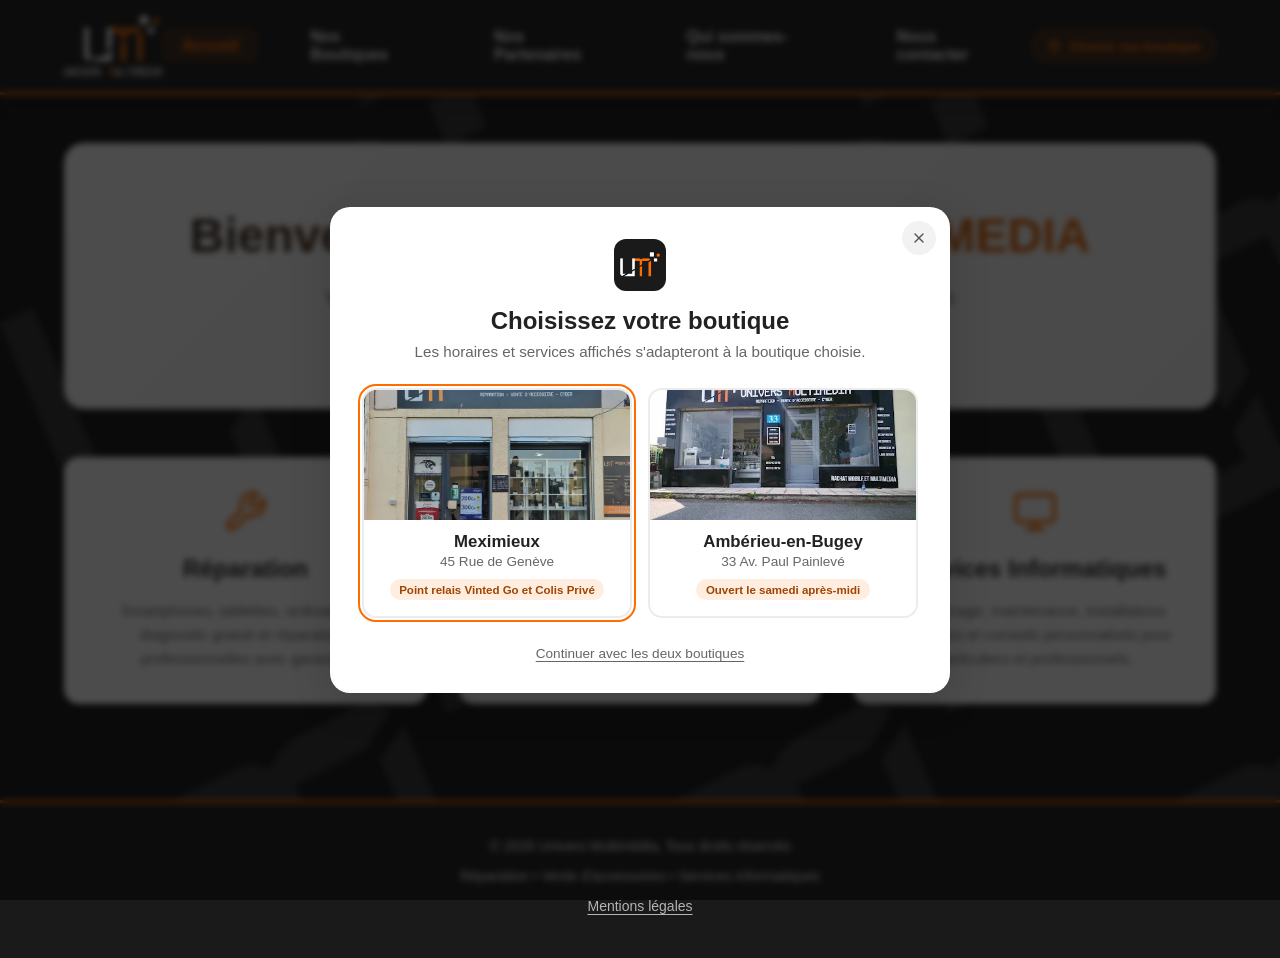
==== index.html @ 238ab8c9 "Fermeture de la pop-up sans reinitialisation, et mentions legales - Cliquer hors de la pop-up, la cr" ====
<!DOCTYPE html>
<html lang="fr">
<head>
    <meta charset="UTF-8">
    <meta name="viewport" content="width=device-width, initial-scale=1.0">
    <meta name="description" content="Univers Multimédia : réparation de smartphones, tablettes et ordinateurs, vente d'accessoires et services informatiques dans l'Ain. Boutiques à Meximieux et Ambérieu-en-Bugey. Point relais Vinted Go et Colis Privé à Meximieux.">
    <title>Univers Multimédia - Réparation & Accessoires Multimédia dans l'Ain</title>
    <link rel="canonical" href="https://universmultimedia.fr/">
    <link rel="stylesheet" href="styles.css">
    <link rel="icon" type="image/png" sizes="32x32" href="favicon-32.png">
    <link rel="icon" type="image/png" sizes="192x192" href="icon-192.png">
    <link rel="apple-touch-icon" href="apple-touch-icon.png">
    <meta name="theme-color" content="#1a1a1a">
    <meta property="og:type" content="website">
    <meta property="og:site_name" content="Univers Multimédia">
    <meta property="og:title" content="Univers Multimédia, réparation et accessoires multimédia dans l'Ain">
    <meta property="og:description" content="Réparation smartphones, tablettes et ordinateurs, accessoires et services informatiques à Meximieux et Ambérieu-en-Bugey. Point relais Vinted Go et Colis Privé à Meximieux.">
    <meta property="og:url" content="https://universmultimedia.fr/">
    <meta property="og:image" content="https://universmultimedia.fr/og-image.png">
    <meta property="og:image:width" content="1200">
    <meta property="og:image:height" content="630">
    <meta property="og:locale" content="fr_FR">
    <meta name="twitter:card" content="summary_large_image">
    <script type="application/ld+json">
    {
      "@context": "https://schema.org",
      "@graph": [
        {
          "@type": "MobilePhoneStore",
          "@id": "https://universmultimedia.fr/#boutique-meximieux",
          "name": "Univers Multimédia Meximieux",
          "image": "https://universmultimedia.fr/IMAGES/MAP/Boutiques/boutique-meximieux.webp",
          "url": "https://universmultimedia.fr/",
          "telephone": "+33782332464",
          "email": "universmultimedia01@gmail.com",
          "address": {
            "@type": "PostalAddress",
            "streetAddress": "45 Rue de Genève",
            "addressLocality": "Meximieux",
            "postalCode": "01800",
            "addressCountry": "FR"
          },
          "openingHoursSpecification": [
            { "@type": "OpeningHoursSpecification", "dayOfWeek": ["Monday", "Tuesday", "Wednesday", "Thursday"], "opens": "09:30", "closes": "12:00" },
            { "@type": "OpeningHoursSpecification", "dayOfWeek": ["Monday", "Tuesday", "Wednesday", "Thursday"], "opens": "14:00", "closes": "18:00" },
            { "@type": "OpeningHoursSpecification", "dayOfWeek": "Friday", "opens": "09:30", "closes": "12:00" },
            { "@type": "OpeningHoursSpecification", "dayOfWeek": "Friday", "opens": "15:00", "closes": "18:00" },
            { "@type": "OpeningHoursSpecification", "dayOfWeek": "Saturday", "opens": "09:30", "closes": "12:00" }
          ]
        },
        {
          "@type": "MobilePhoneStore",
          "@id": "https://universmultimedia.fr/#boutique-amberieu",
          "name": "Univers Multimédia Ambérieu-en-Bugey",
          "image": "https://universmultimedia.fr/IMAGES/MAP/Boutiques/boutique-amberieu.webp",
          "url": "https://universmultimedia.fr/",
          "telephone": "+33652623298",
          "email": "cyber01500@gmail.com",
          "address": {
            "@type": "PostalAddress",
            "streetAddress": "33 Avenue Paul Painlevé",
            "addressLocality": "Ambérieu-en-Bugey",
            "postalCode": "01500",
            "addressCountry": "FR"
          },
          "openingHoursSpecification": [
            { "@type": "OpeningHoursSpecification", "dayOfWeek": ["Monday", "Tuesday", "Wednesday", "Thursday", "Saturday"], "opens": "09:30", "closes": "12:00" },
            { "@type": "OpeningHoursSpecification", "dayOfWeek": ["Monday", "Tuesday", "Wednesday", "Thursday", "Saturday"], "opens": "14:00", "closes": "18:00" },
            { "@type": "OpeningHoursSpecification", "dayOfWeek": "Friday", "opens": "09:30", "closes": "12:00" },
            { "@type": "OpeningHoursSpecification", "dayOfWeek": "Friday", "opens": "15:00", "closes": "18:00" }
          ]
        }
      ]
    }
    </script>
</head>
<body>
    <header>
        <div class="header-container">
            <div class="logo">
                <img src="IMAGES/LOGO/logo-header.webp" alt="Logo Univers Multimédia" width="98" height="60">
            </div>
            <nav id="mainNav" aria-label="Navigation principale">
                <a href="#accueil" class="nav-link active" aria-current="page">Accueil</a>
                <a href="#boutiques" class="nav-link">Nos Boutiques</a>
                <a href="#partenaires" class="nav-link">Nos Partenaires</a>
                <a href="#qui-sommes-nous" class="nav-link">Qui sommes-nous</a>
                <a href="#contact" class="nav-link">Nous contacter</a>
            </nav>
            <button class="shop-switch" id="shopSwitch" aria-haspopup="dialog" aria-label="Changer de boutique affichée">
                <svg viewBox="0 0 24 24" fill="none" stroke="currentColor" stroke-width="2" stroke-linecap="round" stroke-linejoin="round" aria-hidden="true"><path d="M20 10c0 6-8 12-8 12s-8-6-8-12a8 8 0 0 1 16 0Z"/><circle cx="12" cy="10" r="3"/></svg>
                <span id="shopSwitchLabel">Choisir ma boutique</span>
            </button>
            <button class="burger" id="burger" aria-label="Menu" aria-expanded="false">
                <span></span>
                <span></span>
                <span></span>
            </button>
        </div>
    </header>

    <main>
        <!-- PAGE ACCUEIL -->
        <section id="page-accueil" class="page-content active">
            <div class="hero">
                <h1>Bienvenue chez UNIVERS MULTIMEDIA</h1>
                <p>Votre partenaire de confiance pour la réparation, la vente d'accessoires multimédia et les services informatiques dans l'Ain.</p>
            </div>

            <div class="services">
                <article class="service-card">
                    <div class="service-icon" aria-hidden="true">
                        <svg viewBox="0 0 24 24" fill="none" stroke="currentColor" stroke-width="2" stroke-linecap="round" stroke-linejoin="round"><path d="M14.7 6.3a1 1 0 0 0 0 1.4l1.6 1.6a1 1 0 0 0 1.4 0l3.77-3.77a6 6 0 0 1-7.94 7.94l-6.91 6.91a2.12 2.12 0 0 1-3-3l6.91-6.91a6 6 0 0 1 7.94-7.94l-3.76 3.76z"/></svg>
                    </div>
                    <h3>Réparation</h3>
                    <p>Smartphones, tablettes, ordinateurs : diagnostic gratuit et réparations professionnelles avec garantie.</p>
                </article>
                <article class="service-card">
                    <div class="service-icon" aria-hidden="true">
                        <svg viewBox="0 0 24 24" fill="none" stroke="currentColor" stroke-width="2" stroke-linecap="round" stroke-linejoin="round"><circle cx="8" cy="21" r="1"/><circle cx="19" cy="21" r="1"/><path d="M2.05 2.05h2l2.66 12.42a2 2 0 0 0 2 1.58h9.78a2 2 0 0 0 1.95-1.57l1.65-7.43H5.12"/></svg>
                    </div>
                    <h3>Accessoires</h3>
                    <p>Large gamme d'accessoires multimédia : coques, protections d'écran, câbles, chargeurs et plus encore.</p>
                </article>
                <article class="service-card">
                    <div class="service-icon" aria-hidden="true">
                        <svg viewBox="0 0 24 24" fill="none" stroke="currentColor" stroke-width="2" stroke-linecap="round" stroke-linejoin="round"><rect width="20" height="14" x="2" y="3" rx="2"/><line x1="8" x2="16" y1="21" y2="21"/><line x1="12" x2="12" y1="17" y2="21"/></svg>
                    </div>
                    <h3>Services Informatiques</h3>
                    <p>Dépannage, maintenance, installations logicielles et conseils personnalisés pour particuliers et professionnels.</p>
                </article>
            </div>
        </section>

        <!-- PAGE NOS BOUTIQUES -->
        <section id="page-boutiques" class="page-content">
            <div class="map-container">
                <h2>Nos Boutiques dans l'Ain</h2>
                <p class="subtitle">D'autres boutiques sont à venir</p>
                <div class="interactive-map">
                    <img src="IMAGES/MAP/carte-ain.webp"
                         alt="Carte interactive du département de l'Ain"
                         class="map-image"
                         width="1600" height="1453"
                         loading="lazy">

                    <!-- Épingle Meximieux -->
                    <div class="map-pin" data-shop="meximieux" tabindex="0" role="button" aria-expanded="false" aria-label="Boutique de Meximieux, afficher les informations">
                        <div class="pin-marker"></div>
                        <div class="shop-info">
                            <div class="shop-card">
                                <img src="IMAGES/MAP/Boutiques/boutique-meximieux.webp"
                                     alt="Boutique Univers Multimédia Meximieux"
                                     class="shop-image"
                                     loading="lazy">
                                <span class="your-shop-chip">Votre boutique</span>
                                <h3>Meximieux</h3>
                                <p>Centre-ville</p>
                                <p class="shop-address"><a href="https://www.google.com/maps/search/?api=1&amp;query=Univers+Multim%C3%A9dia+45+Rue+de+Gen%C3%A8ve+01800+Meximieux" target="_blank" rel="noopener">45 Rue de Genève<br>01800 Meximieux</a></p>
                            </div>
                        </div>
                    </div>

                    <!-- Épingle Ambérieu-en-Bugey -->
                    <div class="map-pin" data-shop="amberieu" tabindex="0" role="button" aria-expanded="false" aria-label="Boutique d'Ambérieu-en-Bugey, afficher les informations">
                        <div class="pin-marker"></div>
                        <div class="shop-info">
                            <div class="shop-card">
                                <img src="IMAGES/MAP/Boutiques/boutique-amberieu.webp"
                                     alt="Boutique Univers Multimédia Ambérieu-en-Bugey"
                                     class="shop-image"
                                     loading="lazy">
                                <span class="your-shop-chip">Votre boutique</span>
                                <h3>Ambérieu-en-Bugey</h3>
                                <p>Zone commerciale</p>
                                <p class="shop-address"><a href="https://www.google.com/maps/search/?api=1&amp;query=Univers+Multim%C3%A9dia+33+Avenue+Paul+Painlev%C3%A9+01500+Amb%C3%A9rieu-en-Bugey" target="_blank" rel="noopener">33 Av. Paul Painlevé<br>01500 Ambérieu-en-Bugey</a></p>
                            </div>
                        </div>
                    </div>
                </div>
            </div>
        </section>

        <!-- PAGE NOS PARTENAIRES -->
        <section id="page-partenaires" class="page-content">
            <div class="hero">
                <h1>Nos Partenaires</h1>
                <p>Univers Multimédia est fier de collaborer avec des services de confiance pour vous offrir encore plus de commodité.</p>
            </div>

            <div class="partners-section">
                <article class="partner-card" data-available="meximieux">
                    <div class="partner-logo-container">
                        <img src="IMAGES/LOGO/PARTNERS/Vinted_logo.png"
                             alt="Logo Vinted Go"
                             class="partner-logo"
                             loading="lazy">
                    </div>
                    <div class="partner-content">
                        <span class="partner-availability">
                            <svg viewBox="0 0 24 24" fill="none" stroke="currentColor" stroke-width="2" stroke-linecap="round" stroke-linejoin="round" aria-hidden="true"><path d="M20 10c0 6-8 12-8 12s-8-6-8-12a8 8 0 0 1 16 0Z"/><circle cx="12" cy="10" r="3"/></svg>
                            Disponible à Meximieux
                        </span>
                        <h3>Point Relais Vinted Go</h3>
                        <p class="partner-description">
                            Notre boutique de Meximieux est un point relais officiel <strong>Vinted Go</strong>.
                            Déposez et récupérez vos colis Vinted en toute simplicité pendant nos horaires d'ouverture.
                        </p>
                        <div class="partner-features">
                            <div class="feature-item">
                                <span class="feature-icon" aria-hidden="true"><svg viewBox="0 0 24 24" fill="none" stroke="currentColor" stroke-width="2" stroke-linecap="round" stroke-linejoin="round"><path d="m7.5 4.27 9 5.15"/><path d="M21 8a2 2 0 0 0-1-1.73l-7-4a2 2 0 0 0-2 0l-7 4A2 2 0 0 0 3 8v8a2 2 0 0 0 1 1.73l7 4a2 2 0 0 0 2 0l7-4A2 2 0 0 0 21 16Z"/><path d="m3.3 7 8.7 5 8.7-5"/><path d="M12 22V12"/></svg></span>
                                <span>Dépôt de colis</span>
                            </div>
                            <div class="feature-item">
                                <span class="feature-icon" aria-hidden="true"><svg viewBox="0 0 24 24" fill="none" stroke="currentColor" stroke-width="2" stroke-linecap="round" stroke-linejoin="round"><path d="m16 16 2 2 4-4"/><path d="M21 10V8a2 2 0 0 0-1-1.73l-7-4a2 2 0 0 0-2 0l-7 4A2 2 0 0 0 3 8v8a2 2 0 0 0 1 1.73l7 4a2 2 0 0 0 2 0l2-1.14"/><path d="m7.5 4.27 9 5.15"/><path d="M3.29 7 12 12l8.71-5"/><path d="M12 22V12"/></svg></span>
                                <span>Retrait de colis</span>
                            </div>
                            <div class="feature-item">
                                <span class="feature-icon" aria-hidden="true"><svg viewBox="0 0 24 24" fill="none" stroke="currentColor" stroke-width="2" stroke-linecap="round" stroke-linejoin="round"><circle cx="12" cy="12" r="10"/><polyline points="12 6 12 12 16 14"/></svg></span>
                                <span>Horaires étendus</span>
                            </div>
                        </div>
                    </div>
                </article>

                <article class="partner-card" data-available="meximieux">
                    <div class="partner-logo-container">
                        <img src="IMAGES/LOGO/PARTNERS/mceclip0.png"
                             alt="Logo Colis Privé"
                             class="partner-logo"
                             loading="lazy">
                    </div>
                    <div class="partner-content">
                        <span class="partner-availability">
                            <svg viewBox="0 0 24 24" fill="none" stroke="currentColor" stroke-width="2" stroke-linecap="round" stroke-linejoin="round" aria-hidden="true"><path d="M20 10c0 6-8 12-8 12s-8-6-8-12a8 8 0 0 1 16 0Z"/><circle cx="12" cy="10" r="3"/></svg>
                            Disponible à Meximieux
                        </span>
                        <h3>Point Relais Colis Privé</h3>
                        <p class="partner-description">
                            Notre boutique de Meximieux est également partenaire de <strong>Colis Privé</strong>.
                            Profitez-en pour envoyer et recevoir vos colis en toute sécurité.
                        </p>
                        <div class="partner-features">
                            <div class="feature-item">
                                <span class="feature-icon" aria-hidden="true"><svg viewBox="0 0 24 24" fill="none" stroke="currentColor" stroke-width="2" stroke-linecap="round" stroke-linejoin="round"><path d="m7.5 4.27 9 5.15"/><path d="M21 8a2 2 0 0 0-1-1.73l-7-4a2 2 0 0 0-2 0l-7 4A2 2 0 0 0 3 8v8a2 2 0 0 0 1 1.73l7 4a2 2 0 0 0 2 0l7-4A2 2 0 0 0 21 16Z"/><path d="m3.3 7 8.7 5 8.7-5"/><path d="M12 22V12"/></svg></span>
                                <span>Dépôt de colis</span>
                            </div>
                            <div class="feature-item">
                                <span class="feature-icon" aria-hidden="true"><svg viewBox="0 0 24 24" fill="none" stroke="currentColor" stroke-width="2" stroke-linecap="round" stroke-linejoin="round"><path d="m16 16 2 2 4-4"/><path d="M21 10V8a2 2 0 0 0-1-1.73l-7-4a2 2 0 0 0-2 0l-7 4A2 2 0 0 0 3 8v8a2 2 0 0 0 1 1.73l7 4a2 2 0 0 0 2 0l2-1.14"/><path d="m7.5 4.27 9 5.15"/><path d="M3.29 7 12 12l8.71-5"/><path d="M12 22V12"/></svg></span>
                                <span>Retrait de colis</span>
                            </div>
                            <div class="feature-item">
                                <span class="feature-icon" aria-hidden="true"><svg viewBox="0 0 24 24" fill="none" stroke="currentColor" stroke-width="2" stroke-linecap="round" stroke-linejoin="round"><path d="M20 13c0 5-3.5 7.5-7.66 8.95a1 1 0 0 1-.67-.01C7.5 20.5 4 18 4 13V6a1 1 0 0 1 1-1c2 0 4.5-1.2 6.24-2.72a1 1 0 0 1 1.52 0C14.51 3.81 17 5 19 5a1 1 0 0 1 1 1z"/><path d="m9 12 2 2 4-4"/></svg></span>
                                <span>Service sécurisé</span>
                            </div>
                        </div>
                    </div>
                </article>
            </div>

            <div class="partners-empty" id="partnersEmpty" hidden>
                <svg viewBox="0 0 24 24" fill="none" stroke="currentColor" stroke-width="1.5" stroke-linecap="round" stroke-linejoin="round" aria-hidden="true"><path d="m7.5 4.27 9 5.15"/><path d="M21 8a2 2 0 0 0-1-1.73l-7-4a2 2 0 0 0-2 0l-7 4A2 2 0 0 0 3 8v8a2 2 0 0 0 1 1.73l7 4a2 2 0 0 0 2 0l7-4A2 2 0 0 0 21 16Z"/><path d="m3.3 7 8.7 5 8.7-5"/><path d="M12 22V12"/></svg>
                <h3>Les points relais sont à Meximieux</h3>
                <p>La boutique d'Ambérieu-en-Bugey ne propose pas encore de point relais. Retrouvez Vinted Go et Colis Privé au 45 Rue de Genève, à Meximieux.</p>
                <button class="btn-primary" data-choose="meximieux">Voir la boutique de Meximieux</button>
            </div>

            <div class="info-banner">
                <div class="info-icon" aria-hidden="true">
                    <svg viewBox="0 0 24 24" fill="none" stroke="currentColor" stroke-width="2" stroke-linecap="round" stroke-linejoin="round"><circle cx="12" cy="12" r="10"/><path d="M12 16v-4"/><path d="M12 8h.01"/></svg>
                </div>
                <div class="info-content">
                    <h4>Informations pratiques</h4>
                    <p>
                        Notre boutique de <strong>Meximieux</strong> accepte les colis Vinted Go et Colis Privé.
                        Munissez-vous de votre code de retrait ou d'un QR code pour un traitement rapide de votre colis.
                    </p>
                </div>
            </div>
        </section>

        <!-- PAGE QUI SOMMES-NOUS -->
        <section id="page-qui-sommes-nous" class="page-content">
            <div class="hero">
                <h1>Qui sommes-nous ?</h1>
                <p>Une équipe passionnée au service de vos besoins multimédia depuis plus de 5 ans.</p>
            </div>
            <article class="content-card">
                <h3>Notre Mission</h3>
                <p>Chez Univers Multimédia, nous croyons que la technologie doit être accessible à tous. Notre équipe de techniciens certifiés met son expertise à votre service pour vous offrir des solutions rapides, fiables et à prix justes.</p>
                <h3>Nos Valeurs</h3>
                <p>Qualité, transparence, proximité et satisfaction client sont au cœur de nos préoccupations. Nous nous engageons à vous fournir un service irréprochable et des conseils personnalisés.</p>
            </article>
        </section>

        <!-- PAGE CONTACT -->
        <section id="page-contact" class="page-content">
            <div class="hero">
                <h1>Nous contacter</h1>
                <p>Appelez, écrivez ou passez directement en boutique : nous sommes là pour vous aider.</p>
            </div>

            <div class="contact-container">
                <section class="shop-block" data-shop-block="meximieux" aria-label="Boutique de Meximieux">
                    <div class="shop-block-head">
                        <h2>Meximieux</h2>
                        <span class="your-shop-chip">Votre boutique</span>
                    </div>
                    <div class="schedule-table">
                        <h3>Horaires d'ouverture</h3>
                        <div class="schedule-row">
                            <span class="day">Lundi</span>
                            <span class="hours open">09:30 - 12:00 | 14:00 - 18:00</span>
                        </div>
                        <div class="schedule-row">
                            <span class="day">Mardi</span>
                            <span class="hours open">09:30 - 12:00 | 14:00 - 18:00</span>
                        </div>
                        <div class="schedule-row">
                            <span class="day">Mercredi</span>
                            <span class="hours open">09:30 - 12:00 | 14:00 - 18:00</span>
                        </div>
                        <div class="schedule-row">
                            <span class="day">Jeudi</span>
                            <span class="hours open">09:30 - 12:00 | 14:00 - 18:00</span>
                        </div>
                        <div class="schedule-row">
                            <span class="day">Vendredi</span>
                            <span class="hours open">09:30 - 12:00 | 15:00 - 18:00</span>
                        </div>
                        <div class="schedule-row">
                            <span class="day">Samedi</span>
                            <span class="hours open">09:30 - 12:00</span>
                        </div>
                        <div class="schedule-row">
                            <span class="day">Dimanche</span>
                            <span class="hours closed">Fermé</span>
                        </div>
                    </div>
                    <div class="contact-info">
                        <div class="contact-item">
                            <div class="contact-icon" aria-hidden="true">
                                <svg viewBox="0 0 24 24" fill="none" stroke="currentColor" stroke-width="2" stroke-linecap="round" stroke-linejoin="round"><path d="M22 16.92v3a2 2 0 0 1-2.18 2 19.79 19.79 0 0 1-8.63-3.07 19.5 19.5 0 0 1-6-6 19.79 19.79 0 0 1-3.07-8.67A2 2 0 0 1 4.11 2h3a2 2 0 0 1 2 1.72 12.84 12.84 0 0 0 .7 2.81 2 2 0 0 1-.45 2.11L8.09 9.91a16 16 0 0 0 6 6l1.27-1.27a2 2 0 0 1 2.11-.45 12.84 12.84 0 0 0 2.81.7A2 2 0 0 1 22 16.92z"/></svg>
                            </div>
                            <div class="contact-details">
                                <h3>Téléphone</h3>
                                <p><a href="tel:+33782332464">07 82 33 24 64</a></p>
                            </div>
                        </div>
                        <div class="contact-item">
                            <div class="contact-icon" aria-hidden="true">
                                <svg viewBox="0 0 24 24" fill="none" stroke="currentColor" stroke-width="2" stroke-linecap="round" stroke-linejoin="round"><rect width="20" height="16" x="2" y="4" rx="2"/><path d="m22 7-8.97 5.7a1.94 1.94 0 0 1-2.06 0L2 7"/></svg>
                            </div>
                            <div class="contact-details">
                                <h3>Email</h3>
                                <p><a href="mailto:universmultimedia01@gmail.com">universmultimedia01@gmail.com</a></p>
                            </div>
                        </div>
                        <div class="contact-item">
                            <div class="contact-icon" aria-hidden="true">
                                <svg viewBox="0 0 24 24" fill="none" stroke="currentColor" stroke-width="2" stroke-linecap="round" stroke-linejoin="round"><path d="M20 10c0 6-8 12-8 12s-8-6-8-12a8 8 0 0 1 16 0Z"/><circle cx="12" cy="10" r="3"/></svg>
                            </div>
                            <div class="contact-details">
                                <h3>Adresse</h3>
                                <p><a href="https://www.google.com/maps/search/?api=1&amp;query=Univers+Multim%C3%A9dia+45+Rue+de+Gen%C3%A8ve+01800+Meximieux" target="_blank" rel="noopener">45 Rue de Genève, 01800 Meximieux</a></p>
                            </div>
                        </div>
                    </div>
                </section>

                <section class="shop-block" data-shop-block="amberieu" aria-label="Boutique d'Ambérieu-en-Bugey">
                    <div class="shop-block-head">
                        <h2>Ambérieu-en-Bugey</h2>
                        <span class="your-shop-chip">Votre boutique</span>
                    </div>
                    <div class="schedule-table">
                        <h3>Horaires d'ouverture</h3>
                        <div class="schedule-row">
                            <span class="day">Lundi</span>
                            <span class="hours open">09:30 - 12:00 | 14:00 - 18:00</span>
                        </div>
                        <div class="schedule-row">
                            <span class="day">Mardi</span>
                            <span class="hours open">09:30 - 12:00 | 14:00 - 18:00</span>
                        </div>
                        <div class="schedule-row">
                            <span class="day">Mercredi</span>
                            <span class="hours open">09:30 - 12:00 | 14:00 - 18:00</span>
                        </div>
                        <div class="schedule-row">
                            <span class="day">Jeudi</span>
                            <span class="hours open">09:30 - 12:00 | 14:00 - 18:00</span>
                        </div>
                        <div class="schedule-row">
                            <span class="day">Vendredi</span>
                            <span class="hours open">09:30 - 12:00 | 15:00 - 18:00</span>
                        </div>
                        <div class="schedule-row">
                            <span class="day">Samedi</span>
                            <span class="hours open">09:30 - 12:00 | 14:00 - 18:00</span>
                        </div>
                        <div class="schedule-row">
                            <span class="day">Dimanche</span>
                            <span class="hours closed">Fermé</span>
                        </div>
                    </div>
                    <div class="contact-info">
                        <div class="contact-item">
                            <div class="contact-icon" aria-hidden="true">
                                <svg viewBox="0 0 24 24" fill="none" stroke="currentColor" stroke-width="2" stroke-linecap="round" stroke-linejoin="round"><path d="M22 16.92v3a2 2 0 0 1-2.18 2 19.79 19.79 0 0 1-8.63-3.07 19.5 19.5 0 0 1-6-6 19.79 19.79 0 0 1-3.07-8.67A2 2 0 0 1 4.11 2h3a2 2 0 0 1 2 1.72 12.84 12.84 0 0 0 .7 2.81 2 2 0 0 1-.45 2.11L8.09 9.91a16 16 0 0 0 6 6l1.27-1.27a2 2 0 0 1 2.11-.45 12.84 12.84 0 0 0 2.81.7A2 2 0 0 1 22 16.92z"/></svg>
                            </div>
                            <div class="contact-details">
                                <h3>Téléphone</h3>
                                <p><a href="tel:+33652623298">06 52 62 32 98</a></p>
                            </div>
                        </div>
                        <div class="contact-item">
                            <div class="contact-icon" aria-hidden="true">
                                <svg viewBox="0 0 24 24" fill="none" stroke="currentColor" stroke-width="2" stroke-linecap="round" stroke-linejoin="round"><rect width="20" height="16" x="2" y="4" rx="2"/><path d="m22 7-8.97 5.7a1.94 1.94 0 0 1-2.06 0L2 7"/></svg>
                            </div>
                            <div class="contact-details">
                                <h3>Email</h3>
                                <p><a href="mailto:cyber01500@gmail.com">cyber01500@gmail.com</a></p>
                            </div>
                        </div>
                        <div class="contact-item">
                            <div class="contact-icon" aria-hidden="true">
                                <svg viewBox="0 0 24 24" fill="none" stroke="currentColor" stroke-width="2" stroke-linecap="round" stroke-linejoin="round"><path d="M20 10c0 6-8 12-8 12s-8-6-8-12a8 8 0 0 1 16 0Z"/><circle cx="12" cy="10" r="3"/></svg>
                            </div>
                            <div class="contact-details">
                                <h3>Adresse</h3>
                                <p><a href="https://www.google.com/maps/search/?api=1&amp;query=Univers+Multim%C3%A9dia+33+Avenue+Paul+Painlev%C3%A9+01500+Amb%C3%A9rieu-en-Bugey" target="_blank" rel="noopener">33 Av. Paul Painlevé, 01500 Ambérieu-en-Bugey</a></p>
                            </div>
                        </div>
                    </div>
                </section>
            </div>

            <p class="contact-switch-note" id="contactSwitchNote" hidden>
                Vous cherchez l'autre boutique ?
                <button type="button" class="linklike" id="contactSwitchBtn">Changer de boutique</button>
            </p>
        </section>

        <!-- PAGE MENTIONS LÉGALES -->
        <section id="page-mentions-legales" class="page-content">
            <div class="hero">
                <h1>Mentions légales</h1>
                <p>Informations légales relatives au site universmultimedia.fr.</p>
            </div>
            <article class="content-card">
                <h3>Éditeur du site</h3>
                <p>
                    Le site universmultimedia.fr est édité par <strong>Univers Multimédia</strong>, entreprise individuelle exploitée par Hicham Hafidi.<br>
                    SIRET : 753 891 480 00026<br>
                    Boutiques : 45 Rue de Genève, 01800 Meximieux et 33 Av. Paul Painlevé, 01500 Ambérieu-en-Bugey<br>
                    Téléphone : <a href="tel:+33782332464">07 82 33 24 64</a><br>
                    Email : <a href="mailto:universmultimedia01@gmail.com">universmultimedia01@gmail.com</a>
                </p>
                <h3>Directeur de la publication</h3>
                <p>Hicham Hafidi.</p>
                <h3>Hébergement</h3>
                <p>Le site est hébergé par Cloudflare, Inc., 101 Townsend Street, San Francisco, CA 94107, États-Unis (www.cloudflare.com).</p>
                <h3>Propriété intellectuelle</h3>
                <p>L'ensemble du contenu de ce site (textes, images, logos) est la propriété d'Univers Multimédia, sauf mention contraire. Les marques et logos Vinted Go et Colis Privé appartiennent à leurs détenteurs respectifs. Toute reproduction sans autorisation préalable est interdite.</p>
                <h3>Données personnelles</h3>
                <p>Ce site ne collecte aucune donnée personnelle et n'utilise aucun cookie de suivi ou de publicité. Votre préférence de boutique est enregistrée uniquement dans votre navigateur, pour la durée de votre visite, et n'est transmise à personne. Pour toute question, écrivez-nous à <a href="mailto:universmultimedia01@gmail.com">universmultimedia01@gmail.com</a>.</p>
            </article>
        </section>
    </main>

    <footer>
        <p>&copy; 2026 Univers Multimédia, Tous droits réservés</p>
        <p>Réparation • Vente d'accessoires • Services informatiques</p>
        <p><a href="#mentions-legales" class="footer-link" data-page-link>Mentions légales</a></p>
    </footer>

    <!-- POP-UP DE CHOIX DE BOUTIQUE -->
    <div class="shop-chooser" id="shopChooser" role="dialog" aria-modal="true" aria-labelledby="shopChooserTitle" hidden>
        <div class="chooser-backdrop" data-chooser-dismiss></div>
        <div class="chooser-card">
            <button type="button" class="chooser-close" data-chooser-dismiss aria-label="Fermer sans changer de boutique">
                <svg viewBox="0 0 24 24" fill="none" stroke="currentColor" stroke-width="2" stroke-linecap="round" stroke-linejoin="round" aria-hidden="true"><path d="M18 6 6 18"/><path d="m6 6 12 12"/></svg>
            </button>
            <img src="icon-192.png" alt="" width="52" height="52" class="chooser-logo">
            <h2 id="shopChooserTitle">Choisissez votre boutique</h2>
            <p class="chooser-intro">Les horaires et services affichés s'adapteront à la boutique choisie.</p>
            <div class="chooser-options">
                <button type="button" class="chooser-option" data-choose="meximieux">
                    <img src="IMAGES/MAP/Boutiques/boutique-meximieux.webp" alt="Devanture de la boutique de Meximieux" class="chooser-photo" width="640" height="853">
                    <span class="chooser-city">Meximieux</span>
                    <span class="chooser-line">45 Rue de Genève</span>
                    <span class="chooser-tag">Point relais Vinted Go et Colis Privé</span>
                </button>
                <button type="button" class="chooser-option" data-choose="amberieu">
                    <img src="IMAGES/MAP/Boutiques/boutique-amberieu.webp" alt="Devanture de la boutique d'Ambérieu-en-Bugey" class="chooser-photo" width="408" height="306">
                    <span class="chooser-city">Ambérieu-en-Bugey</span>
                    <span class="chooser-line">33 Av. Paul Painlevé</span>
                    <span class="chooser-tag">Ouvert le samedi après-midi</span>
                </button>
            </div>
            <button type="button" class="chooser-skip">Continuer avec les deux boutiques</button>
        </div>
    </div>

    <script src="script.js"></script>
</body>
</html>
---- styles.css ----
/* ===== RESET ET VARIABLES ===== */
* {
    margin: 0;
    padding: 0;
    box-sizing: border-box;
}

:root {
    --primary-color: #ff6d00;
    --primary-hover: #ff8534;
    --primary-deep: #a04400;
    --page-bg: #131313;
    --dark-bg: #1a1a1a;
    --medium-bg: #252525;
    --light-text: #ffffff;
    --dark-text: #222222;
    --gray-text: #666666;
    --light-gray: #f8f8f8;
    --shadow-sm: 0 2px 10px rgba(0, 0, 0, 0.1);
    --shadow-md: 0 5px 25px rgba(0, 0, 0, 0.08);
    --shadow-lg: 0 10px 40px rgba(0, 0, 0, 0.15);
    --transition-fast: all 0.2s cubic-bezier(0.4, 0, 0.2, 1);
    --transition: all 0.3s cubic-bezier(0.4, 0, 0.2, 1);
}

html {
    scroll-behavior: smooth;
    scrollbar-color: #3a3a3a #131313;
}

body {
    margin: 0;
    padding: 0;
    width: 100%;
    min-height: 100vh;
    font-family: -apple-system, BlinkMacSystemFont, 'Segoe UI', Roboto, Oxygen, Ubuntu, Cantarell, sans-serif;
    background-color: var(--page-bg);
    display: flex;
    flex-direction: column;
}

/* Motif de marque animé sur un calque dédié : composité par le GPU,
   aucun repaint de la page (contrairement à un background-position animé) */
body::before {
    content: '';
    position: fixed;
    top: 0;
    left: 0;
    width: calc(100vw + 2000px);
    height: 100vh;
    background-image: url("IMAGES/LOOP_MOTIF/motif-univers.webp");
    background-repeat: repeat;
    background-size: 2000px 1125px;
    animation: bg-slide 90s linear infinite;
    will-change: transform;
    pointer-events: none;
    z-index: -1;
}

@keyframes bg-slide {
    from { transform: translateX(0); }
    to { transform: translateX(-2000px); }
}

body.no-scroll {
    overflow: hidden;
}

::selection {
    background: var(--primary-color);
    color: #ffffff;
}

:focus-visible {
    outline: 2px solid var(--primary-color);
    outline-offset: 2px;
}

/* ===== HEADER ===== */
header {
    background: var(--dark-bg);
    box-shadow: var(--shadow-md);
    position: sticky;
    top: 0;
    z-index: 1000;
    border-bottom: 3px solid var(--primary-color);
}

.header-container {
    display: flex;
    justify-content: space-between;
    align-items: center;
    padding: 1rem 5%;
    max-width: 1400px;
    margin: 0 auto;
}

/* ===== LOGO ===== */
.logo img {
    height: 60px;
    width: auto;
    transition: transform 0.3s ease;
    display: block;
}

.logo img:hover {
    transform: scale(1.05);
}

/* ===== NAVIGATION ===== */
nav {
    display: flex;
    gap: 2rem;
    align-items: center;
}

nav a {
    text-decoration: none;
    color: var(--light-text);
    font-weight: 600;
    font-size: 1rem;
    padding: 0.5rem 1.25rem;
    border-radius: 8px;
    transition: var(--transition);
    position: relative;
    overflow: hidden;
}

nav a::before {
    content: '';
    position: absolute;
    bottom: 0;
    left: 50%;
    width: 0;
    height: 3px;
    background: var(--primary-color);
    transition: var(--transition);
    transform: translateX(-50%);
}

nav a:hover::before {
    width: 80%;
}

nav a:hover {
    color: var(--primary-color);
    background: rgba(255, 109, 0, 0.1);
}

nav a.active {
    color: var(--primary-color);
    background: rgba(255, 109, 0, 0.15);
}

/* ===== SÉLECTEUR DE BOUTIQUE (ENTÊTE) ===== */
.shop-switch {
    display: inline-flex;
    align-items: center;
    gap: 0.45rem;
    background: rgba(255, 109, 0, 0.14);
    border: 1px solid rgba(255, 109, 0, 0.45);
    color: var(--primary-color);
    font: inherit;
    font-size: 0.85rem;
    font-weight: 600;
    padding: 0.45rem 0.9rem;
    border-radius: 999px;
    cursor: pointer;
    transition: var(--transition-fast);
    white-space: nowrap;
}

.shop-switch:hover {
    background: rgba(255, 109, 0, 0.24);
    border-color: var(--primary-color);
}

.shop-switch svg {
    width: 15px;
    height: 15px;
    flex-shrink: 0;
}

/* ===== BURGER MENU ===== */
.burger {
    display: none;
    flex-direction: column;
    gap: 5px;
    cursor: pointer;
    padding: 10px;
    background: transparent;
    border: none;
}

.burger span {
    width: 28px;
    height: 3px;
    background: var(--light-text);
    border-radius: 3px;
    transition: var(--transition);
}

.burger.active span:nth-child(1) {
    transform: rotate(45deg) translate(7px, 7px);
}

.burger.active span:nth-child(2) {
    opacity: 0;
}

.burger.active span:nth-child(3) {
    transform: rotate(-45deg) translate(7px, -7px);
}

/* ===== MAIN CONTENT ===== */
main {
    flex: 1;
    padding: 3rem 5%;
    max-width: 1400px;
    margin: 0 auto;
    width: 100%;
}

.hero {
    text-align: center;
    padding: 4rem 2rem;
    background: linear-gradient(135deg, #ffffff 0%, #f5f5f5 100%);
    border-radius: 20px;
    box-shadow: var(--shadow-md);
    margin-bottom: 3rem;
    animation: fadeInUp 0.6s ease;
}

@keyframes fadeInUp {
    from {
        opacity: 0;
        transform: translateY(30px);
    }
    to {
        opacity: 1;
        transform: translateY(0);
    }
}

.hero h1 {
    font-size: clamp(1.75rem, 4vw, 3rem);
    margin-bottom: 1rem;
    background: linear-gradient(90deg, var(--dark-text) 0%, var(--primary-color) 100%);
    -webkit-background-clip: text;
    -webkit-text-fill-color: transparent;
    background-clip: text;
    font-weight: 800;
    line-height: 1.2;
}

.hero p {
    font-size: clamp(1rem, 2vw, 1.25rem);
    color: var(--gray-text);
    max-width: 700px;
    margin: 0 auto;
    line-height: 1.6;
}

/* ===== SERVICES SECTION ===== */
.services {
    display: grid;
    grid-template-columns: repeat(auto-fit, minmax(280px, 1fr));
    gap: 2rem;
    margin: 3rem 0;
}

.service-card {
    background: white;
    padding: 2rem 1.5rem;
    border-radius: 15px;
    box-shadow: var(--shadow-md);
    transition: var(--transition);
    text-align: center;
}

.service-card:hover {
    transform: translateY(-8px);
    box-shadow: 0 15px 40px rgba(255, 109, 0, 0.2);
}

.service-icon {
    display: flex;
    justify-content: center;
    margin-bottom: 1.25rem;
    animation: float 3s ease-in-out infinite;
}

.service-icon svg {
    width: 46px;
    height: 46px;
    color: var(--primary-color);
}

@keyframes float {
    0%, 100% { transform: translateY(0); }
    50% { transform: translateY(-10px); }
}

.service-card h3 {
    font-size: 1.5rem;
    margin-bottom: 1rem;
    color: var(--dark-text);
    font-weight: 700;
}

.service-card p {
    color: var(--gray-text);
    line-height: 1.6;
    font-size: 0.95rem;
}

/* ===== CONTENT CARD ===== */
.content-card {
    background: white;
    padding: 2.5rem;
    border-radius: 15px;
    box-shadow: var(--shadow-md);
    max-width: 800px;
    margin: 0 auto;
}

.content-card h3 {
    font-size: 1.5rem;
    margin-bottom: 1rem;
    color: var(--dark-text);
    margin-top: 1.5rem;
}

.content-card h3:first-child {
    margin-top: 0;
}

.content-card p {
    color: var(--gray-text);
    line-height: 1.7;
    margin-bottom: 1.5rem;
}

.content-card a {
    color: var(--primary-deep);
    text-decoration: underline;
    text-underline-offset: 3px;
    transition: var(--transition-fast);
}

.content-card a:hover {
    color: var(--primary-color);
}

/* ===== CONTACT PAGE ===== */
.contact-container {
    display: grid;
    grid-template-columns: repeat(2, 1fr);
    gap: 2rem;
    max-width: 1200px;
    margin: 0 auto;
    align-items: start;
}

.shop-block-head {
    display: flex;
    align-items: center;
    gap: 0.75rem;
    margin-bottom: 1rem;
}

.shop-block-head h2 {
    color: var(--light-text);
    font-size: 1.5rem;
    font-weight: 700;
}

.schedule-table {
    background: white;
    border-radius: 15px;
    overflow: hidden;
    box-shadow: var(--shadow-md);
    margin-bottom: 1.5rem;
}

.schedule-table h3 {
    background: var(--dark-bg);
    color: var(--light-text);
    padding: 1.25rem;
    font-size: 1.2rem;
    text-align: center;
    font-weight: 700;
}

.schedule-row {
    display: flex;
    justify-content: space-between;
    padding: 1rem 1.5rem;
    border-bottom: 1px solid #e0e0e0;
    transition: var(--transition-fast);
}

.schedule-row:hover {
    background: var(--light-gray);
}

.schedule-row:last-child {
    border-bottom: none;
}

.day {
    font-weight: 600;
    color: var(--dark-text);
    font-size: 1rem;
}

.hours {
    color: var(--gray-text);
    font-size: 0.95rem;
}

.hours.open {
    color: #4caf50;
    font-weight: 600;
}

.hours.closed {
    color: #f44336;
    font-weight: 600;
    font-style: italic;
}

.contact-info {
    background: white;
    border-radius: 15px;
    padding: 2rem;
    box-shadow: var(--shadow-md);
}

.contact-item {
    display: flex;
    align-items: flex-start;
    gap: 1.25rem;
    padding: 1.25rem;
    margin-bottom: 1rem;
    background: var(--light-gray);
    border-radius: 10px;
    transition: var(--transition);
}

.contact-item:hover {
    background: rgba(255, 109, 0, 0.05);
    transform: translateX(5px);
}

.contact-icon {
    display: flex;
    min-width: 40px;
}

.contact-icon svg {
    width: 26px;
    height: 26px;
    color: var(--primary-color);
}

.contact-details h3 {
    font-size: 0.875rem;
    color: var(--gray-text);
    margin-bottom: 0.5rem;
    text-transform: uppercase;
    letter-spacing: 0.5px;
}

.contact-details p {
    font-size: 1rem;
    color: var(--dark-text);
    font-weight: 500;
    line-height: 1.6;
}

.contact-details a {
    color: var(--dark-text);
    text-decoration: none;
    transition: var(--transition-fast);
}

.contact-details a:hover {
    color: var(--primary-color);
}

/* ===== BOUTIQUES PAGE ===== */
.map-container {
    background: white;
    border-radius: 15px;
    padding: 2.5rem;
    box-shadow: var(--shadow-md);
}

/* ===== PARTENAIRES PAGE ===== */
.partners-section {
    display: grid;
    grid-template-columns: repeat(auto-fit, minmax(320px, 1fr));
    gap: 2rem;
    margin: 3rem 0;
}

.partner-card {
    background: white;
    border-radius: 15px;
    box-shadow: var(--shadow-md);
    overflow: hidden;
    transition: var(--transition);
    display: flex;
    flex-direction: column;
}

.partner-card:hover {
    transform: translateY(-8px);
    box-shadow: 0 15px 40px rgba(255, 109, 0, 0.2);
}

.partner-logo-container {
    background: linear-gradient(135deg, #f8f8f8 0%, #ffffff 100%);
    padding: 2.5rem;
    display: flex;
    align-items: center;
    justify-content: center;
    min-height: 180px;
    border-bottom: 3px solid var(--primary-color);
}

.partner-logo {
    max-width: 200px;
    max-height: 120px;
    width: auto;
    height: auto;
    object-fit: contain;
}

.partner-content {
    padding: 2rem;
    flex: 1;
    display: flex;
    flex-direction: column;
}

.partner-content h3 {
    font-size: 1.5rem;
    color: var(--dark-text);
    margin-bottom: 1rem;
    font-weight: 700;
}

.partner-description {
    color: var(--gray-text);
    line-height: 1.7;
    margin-bottom: 1.5rem;
    flex: 1;
}

.partner-description strong {
    color: var(--primary-color);
    font-weight: 600;
}

.partner-features {
    display: grid;
    grid-template-columns: repeat(auto-fit, minmax(140px, 1fr));
    gap: 1rem;
    margin-top: auto;
}

.feature-item {
    display: flex;
    align-items: center;
    gap: 0.5rem;
    padding: 0.75rem;
    background: var(--light-gray);
    border-radius: 8px;
    font-size: 0.875rem;
    font-weight: 500;
    color: var(--dark-text);
    transition: var(--transition-fast);
}

.feature-item:hover {
    background: rgba(255, 109, 0, 0.1);
    transform: translateX(3px);
}

.feature-icon {
    display: inline-flex;
    flex-shrink: 0;
}

.feature-icon svg {
    width: 18px;
    height: 18px;
    color: var(--primary-color);
}

.info-banner {
    background: linear-gradient(135deg, #fff3e0 0%, #ffe0b2 100%);
    border: 1px solid rgba(255, 109, 0, 0.35);
    border-radius: 12px;
    padding: 1.5rem 2rem;
    margin-top: 2rem;
    display: flex;
    gap: 1.25rem;
    align-items: flex-start;
    box-shadow: var(--shadow-sm);
}

.info-icon {
    display: flex;
    flex-shrink: 0;
    margin-top: 0.15rem;
}

.info-icon svg {
    width: 26px;
    height: 26px;
    color: var(--primary-deep);
}

.info-content h4 {
    font-size: 1.125rem;
    color: var(--dark-text);
    margin-bottom: 0.5rem;
    font-weight: 700;
}

.info-content p {
    color: var(--gray-text);
    line-height: 1.6;
    margin: 0;
}

.info-content strong {
    color: var(--dark-text);
    font-weight: 600;
}

/* ===== BOUTIQUES PAGE ===== (suite) */

.map-container h2 {
    font-size: clamp(1.75rem, 4vw, 2.5rem);
    margin-bottom: 0.5rem;
    text-align: center;
    color: var(--dark-text);
    font-weight: 700;
}

.subtitle {
    text-align: center;
    color: var(--gray-text);
    font-size: 0.95rem;
    margin-bottom: 2rem;
    font-style: italic;
}

.interactive-map {
    position: relative;
    width: 100%;
    max-width: 800px;
    margin: 0 auto;
    padding: 3rem 1rem;
    background: linear-gradient(180deg, #969696 0%, #252525 100%);
    border-radius: 20px;
    min-height: 450px;
}

.map-image {
    width: 100%;
    height: auto;
    display: block;
    margin: 0 auto;
}

/* ===== ÉPINGLES MAP - POSITIONS FIXES ===== */
.map-pin {
    position: absolute;
    cursor: pointer;
    transition: var(--transition);
    z-index: 10;
}

/* Position Meximieux - adaptative */
.map-pin[data-shop="meximieux"] {
    top: 59%;
    left: 32%;
}

/* Position Ambérieu - adaptative */
.map-pin[data-shop="amberieu"] {
    top: 54%;
    left: 43%;
}

.pin-marker {
    width: 28px;
    height: 28px;
    background: var(--primary-color);
    border-radius: 50% 50% 50% 0;
    transform: rotate(-45deg);
    border: 3px solid white;
    box-shadow: var(--shadow-sm);
}

.map-pin:hover .pin-marker {
    animation: none;
    transform: rotate(-45deg) scale(1.15);
    background: var(--primary-hover);
}

.shop-info {
    position: absolute;
    bottom: calc(100% + 15px);
    left: 50%;
    transform: translateX(-50%);
    opacity: 0;
    pointer-events: none;
    transition: var(--transition);
    z-index: 100;
}

.map-pin:hover .shop-info,
.map-pin.active .shop-info,
.map-pin:focus-within .shop-info {
    opacity: 1;
    pointer-events: auto;
}

.map-pin.active .pin-marker,
.map-pin:focus-visible .pin-marker {
    transform: rotate(-45deg) scale(1.15);
    background: var(--primary-hover);
}

.map-pin:focus-visible {
    outline: 2px solid var(--primary-color);
    outline-offset: 4px;
}

.shop-card {
    background: white;
    padding: 1.25rem;
    border-radius: 12px;
    box-shadow: var(--shadow-lg);
    min-width: 220px;
    text-align: center;
    transform: scale(0.95);
    transition: var(--transition);
}

.map-pin:hover .shop-card,
.map-pin.active .shop-card,
.map-pin:focus-within .shop-card {
    transform: scale(1);
}

.shop-image {
    width: 100%;
    height: 120px;
    object-fit: cover;
    border-radius: 8px;
    margin-bottom: 0.75rem;
}

.shop-card h3 {
    font-size: 1.125rem;
    color: var(--dark-text);
    margin-bottom: 0.25rem;
    font-weight: 700;
}

.shop-card p {
    font-size: 0.875rem;
    color: var(--gray-text);
    margin-bottom: 0.25rem;
}

.shop-address {
    font-size: 0.75rem !important;
    color: var(--gray-text) !important;
    margin-top: 0.5rem !important;
    line-height: 1.4;
}

.shop-address a {
    color: inherit;
    text-decoration: underline;
    text-underline-offset: 2px;
    transition: var(--transition-fast);
}

.shop-address a:hover {
    color: var(--primary-color);
}

/* ===== FOOTER ===== */
footer {
    background: var(--dark-bg);
    color: var(--light-text);
    text-align: center;
    padding: 2rem 1.25rem;
    font-size: 0.875rem;
    border-top: 3px solid var(--primary-color);
    margin-top: auto;
}

footer p {
    margin-bottom: 0.5rem;
    line-height: 1.6;
}

.footer-link {
    color: #b5b5b5;
    text-decoration: underline;
    text-underline-offset: 3px;
    transition: var(--transition-fast);
}

.footer-link:hover {
    color: var(--primary-color);
}

/* ===== PAGE CONTENT DISPLAY ===== */
.page-content {
    display: none;
}

.page-content.active {
    display: block;
    animation: fadeInUp 0.5s ease;
}

/* ===== RESPONSIVE DESIGN ===== */

/* Large Desktop */
@media (min-width: 1920px) {
    .header-container {
        padding: 1.25rem 3%;
    }

    nav {
        gap: 2.5rem;
    }

    nav a {
        font-size: 1.125rem;
        padding: 0.625rem 1.5rem;
    }
}

/* Tablet */
@media (max-width: 1024px) {
    main {
        padding: 2rem 4%;
    }

    .hero {
        padding: 3rem 1.5rem;
    }

    .services {
        grid-template-columns: repeat(auto-fit, minmax(250px, 1fr));
        gap: 1.5rem;
    }
}

/* Mobile */
@media (max-width: 768px) {
    .burger {
        display: flex;
    }

    nav {
        position: absolute;
        top: 100%;
        left: 0;
        right: 0;
        background: var(--medium-bg);
        flex-direction: column;
        gap: 0;
        max-height: 0;
        overflow: hidden;
        transition: var(--transition);
    }

    nav.active {
        max-height: 500px;
        box-shadow: var(--shadow-lg);
    }

    nav a {
        width: 100%;
        padding: 1.25rem;
        border-radius: 0;
        text-align: center;
        border-bottom: 1px solid rgba(255,255,255,0.1);
    }

    main {
        padding: 2rem 4%;
    }

    .hero {
        padding: 2.5rem 1.25rem;
        margin-bottom: 2rem;
    }

    .services {
        grid-template-columns: 1fr;
        gap: 1.5rem;
    }

    .partners-section {
        grid-template-columns: 1fr;
        gap: 1.5rem;
    }

    .partner-logo-container {
        padding: 2rem;
        min-height: 140px;
    }

    .partner-logo {
        max-width: 160px;
        max-height: 100px;
    }

    .partner-content {
        padding: 1.5rem;
    }

    .partner-features {
        grid-template-columns: 1fr;
    }

    .info-banner {
        flex-direction: column;
        padding: 1.25rem 1.5rem;
        gap: 1rem;
    }

    .info-icon {
        font-size: 1.5rem;
    }

    .schedule-row {
        flex-direction: column;
        gap: 0.5rem;
        padding: 1rem 1.25rem;
    }

    .contact-info {
        padding: 1.5rem;
    }

    .contact-item {
        padding: 1rem;
    }

    .map-container {
        padding: 1.5rem;
    }

    .interactive-map {
        padding: 2rem 0.5rem;
        min-height: 350px;
    }

    /* Ajustement positions épingles mobile */
    .map-pin[data-shop="meximieux"] {
        top: 53%;
        left: 28%;
    }

    .map-pin[data-shop="amberieu"] {
        top: 48%;
        left: 40%;
    }

    .pin-marker {
        width: 24px;
        height: 24px;
    }

    .shop-card {
        min-width: 180px;
        padding: 1rem;
    }

    .shop-image {
        height: 100px;
    }
}

/* ===== POP-UP DE CHOIX DE BOUTIQUE ===== */
.shop-chooser {
    position: fixed;
    inset: 0;
    z-index: 2000;
    display: flex;
    align-items: center;
    justify-content: center;
    padding: 1.25rem;
}

.shop-chooser[hidden] {
    display: none;
}

.chooser-backdrop {
    position: absolute;
    inset: 0;
    background: rgba(8, 8, 8, 0.72);
    backdrop-filter: blur(3px);
    opacity: 0;
    transition: opacity 0.25s ease;
}

.shop-chooser.visible .chooser-backdrop {
    opacity: 1;
}

.chooser-card {
    position: relative;
    background: white;
    border-radius: 20px;
    padding: 2rem 2rem 1.5rem;
    max-width: 620px;
    width: 100%;
    max-height: calc(100vh - 2.5rem);
    overflow-y: auto;
    text-align: center;
    box-shadow: var(--shadow-lg);
    opacity: 0;
    transform: translateY(16px) scale(0.97);
    transition: opacity 0.28s cubic-bezier(0.22, 1, 0.36, 1), transform 0.28s cubic-bezier(0.22, 1, 0.36, 1);
}

.shop-chooser.visible .chooser-card {
    opacity: 1;
    transform: translateY(0) scale(1);
}

.chooser-logo {
    border-radius: 12px;
    margin-bottom: 0.75rem;
}

.chooser-card h2 {
    font-size: 1.5rem;
    color: var(--dark-text);
    font-weight: 800;
    margin-bottom: 0.4rem;
}

.chooser-intro {
    color: var(--gray-text);
    font-size: 0.95rem;
    line-height: 1.5;
}

.chooser-options {
    display: grid;
    grid-template-columns: 1fr 1fr;
    gap: 1rem;
    margin: 1.5rem 0 1.25rem;
}

.chooser-option {
    display: flex;
    flex-direction: column;
    align-items: center;
    background: white;
    border: 2px solid #ececec;
    border-radius: 14px;
    padding: 0 0 1rem;
    overflow: hidden;
    cursor: pointer;
    font: inherit;
    transition: var(--transition-fast);
}

.chooser-option:hover {
    border-color: var(--primary-color);
    transform: translateY(-3px);
    box-shadow: 0 10px 30px rgba(255, 109, 0, 0.18);
}

.chooser-option.selected {
    border-color: var(--primary-color);
    background: rgba(255, 109, 0, 0.05);
}

.chooser-photo {
    width: 100%;
    height: 130px;
    object-fit: cover;
    margin-bottom: 0.75rem;
}

.chooser-city {
    font-weight: 700;
    font-size: 1.05rem;
    color: var(--dark-text);
}

.chooser-line {
    font-size: 0.85rem;
    color: var(--gray-text);
    margin-top: 0.15rem;
}

.chooser-tag {
    font-size: 0.72rem;
    font-weight: 600;
    color: var(--primary-deep);
    background: rgba(255, 109, 0, 0.12);
    padding: 0.3rem 0.6rem;
    border-radius: 999px;
    margin: 0.6rem 0.5rem 0;
}

.chooser-skip {
    background: none;
    border: none;
    font: inherit;
    font-size: 0.85rem;
    color: var(--gray-text);
    text-decoration: underline;
    text-underline-offset: 3px;
    cursor: pointer;
    padding: 0.5rem;
    transition: var(--transition-fast);
}

.chooser-skip:hover {
    color: var(--dark-text);
}

.chooser-close {
    position: absolute;
    top: 0.9rem;
    right: 0.9rem;
    width: 34px;
    height: 34px;
    display: flex;
    align-items: center;
    justify-content: center;
    background: #f2f2f2;
    border: none;
    border-radius: 50%;
    color: #555555;
    cursor: pointer;
    transition: var(--transition-fast);
}

.chooser-close:hover {
    background: #e4e4e4;
    color: var(--dark-text);
}

.chooser-close svg {
    width: 16px;
    height: 16px;
}

/* ===== PUCE « VOTRE BOUTIQUE » ===== */
.your-shop-chip {
    display: none;
    align-items: center;
    background: var(--primary-color);
    color: #ffffff;
    font-size: 0.68rem;
    font-weight: 700;
    letter-spacing: 0.5px;
    text-transform: uppercase;
    padding: 0.3rem 0.6rem;
    border-radius: 999px;
    white-space: nowrap;
}

body[data-shop="meximieux"] [data-shop-block="meximieux"] .your-shop-chip,
body[data-shop="amberieu"] [data-shop-block="amberieu"] .your-shop-chip {
    display: inline-flex;
}

body[data-shop="meximieux"] .map-pin[data-shop="meximieux"] .your-shop-chip,
body[data-shop="amberieu"] .map-pin[data-shop="amberieu"] .your-shop-chip {
    display: inline-flex;
    margin-bottom: 0.5rem;
}

/* ===== AFFICHAGE PAR BOUTIQUE ===== */
body[data-shop="meximieux"] .shop-block[data-shop-block="amberieu"],
body[data-shop="amberieu"] .shop-block[data-shop-block="meximieux"] {
    display: none;
}

body[data-shop] .contact-container {
    grid-template-columns: 1fr;
    max-width: 700px;
}

body[data-shop="amberieu"] .partner-card[data-available="meximieux"] {
    display: none;
}

body[data-shop="amberieu"] .info-banner {
    display: none;
}

body[data-shop="meximieux"] .map-pin[data-shop="meximieux"] .pin-marker,
body[data-shop="amberieu"] .map-pin[data-shop="amberieu"] .pin-marker {
    box-shadow: 0 0 0 6px rgba(255, 109, 0, 0.3), var(--shadow-sm);
}

/* ===== DISPONIBILITÉ PARTENAIRE ===== */
.partner-availability {
    display: inline-flex;
    align-items: center;
    gap: 0.35rem;
    align-self: flex-start;
    font-size: 0.75rem;
    font-weight: 600;
    color: var(--primary-deep);
    background: rgba(255, 109, 0, 0.1);
    padding: 0.3rem 0.65rem;
    border-radius: 999px;
    margin-bottom: 0.9rem;
}

.partner-availability svg {
    width: 13px;
    height: 13px;
}

/* ===== ÉTAT VIDE PARTENAIRES (AMBÉRIEU) ===== */
.partners-empty {
    background: white;
    border-radius: 15px;
    box-shadow: var(--shadow-md);
    padding: 3rem 2rem;
    text-align: center;
    max-width: 640px;
    margin: 3rem auto 0;
}

.partners-empty svg {
    width: 54px;
    height: 54px;
    color: var(--primary-color);
    margin-bottom: 1rem;
}

.partners-empty h3 {
    font-size: 1.35rem;
    color: var(--dark-text);
    font-weight: 700;
    margin-bottom: 0.75rem;
}

.partners-empty p {
    color: var(--gray-text);
    line-height: 1.6;
    margin-bottom: 1.5rem;
}

.btn-primary {
    display: inline-block;
    background: var(--primary-color);
    color: #ffffff;
    border: none;
    font: inherit;
    font-weight: 600;
    padding: 0.8rem 1.5rem;
    border-radius: 10px;
    cursor: pointer;
    transition: var(--transition-fast);
}

.btn-primary:hover {
    background: var(--primary-hover);
    transform: translateY(-2px);
    box-shadow: 0 8px 20px rgba(255, 109, 0, 0.35);
}

/* ===== NOTE DE CHANGEMENT DE BOUTIQUE (CONTACT) ===== */
.contact-switch-note {
    text-align: center;
    margin: 2rem auto 0;
    color: #b5b5b5;
    font-size: 0.9rem;
}

.linklike {
    background: none;
    border: none;
    font: inherit;
    color: var(--primary-color);
    text-decoration: underline;
    text-underline-offset: 3px;
    cursor: pointer;
}

.linklike:hover {
    color: var(--primary-hover);
}

/* ===== ACCESSIBILITÉ : MOUVEMENT RÉDUIT ===== */
@media (prefers-reduced-motion: reduce) {
    html {
        scroll-behavior: auto;
    }

    body::before,
    .service-icon {
        animation: none;
    }

    .chooser-backdrop,
    .chooser-card {
        transition: none;
    }
}

/* Small Mobile */
@media (max-width: 480px) {
    .logo img {
        height: 50px;
    }

    main {
        padding: 1.5rem 3%;
    }

    .hero {
        padding: 2rem 1rem;
    }

    .service-card {
        padding: 1.5rem 1rem;
    }

    .content-card {
        padding: 1.5rem;
    }

    .contact-container {
        padding: 0;
    }

    .schedule-table h2 {
        padding: 1.25rem;
    }

    .map-container {
        padding: 1rem;
    }

    .interactive-map {
        padding: 1.5rem 0.25rem;
        min-height: 300px;
    }

    .shop-card {
        min-width: 160px;
        padding: 0.875rem;
    }
}


/* ===== RESPONSIVE DES NOUVEAUX COMPOSANTS ===== */
@media (max-width: 768px) {
    .shop-switch {
        font-size: 0.78rem;
        padding: 0.4rem 0.7rem;
    }

    .shop-switch span {
        max-width: 130px;
        overflow: hidden;
        text-overflow: ellipsis;
        white-space: nowrap;
    }

    .chooser-options {
        grid-template-columns: 1fr;
    }

    .chooser-photo {
        height: 105px;
    }

    .chooser-card {
        padding: 1.5rem 1.25rem 1.25rem;
    }

    .contact-container {
        grid-template-columns: 1fr;
    }
}
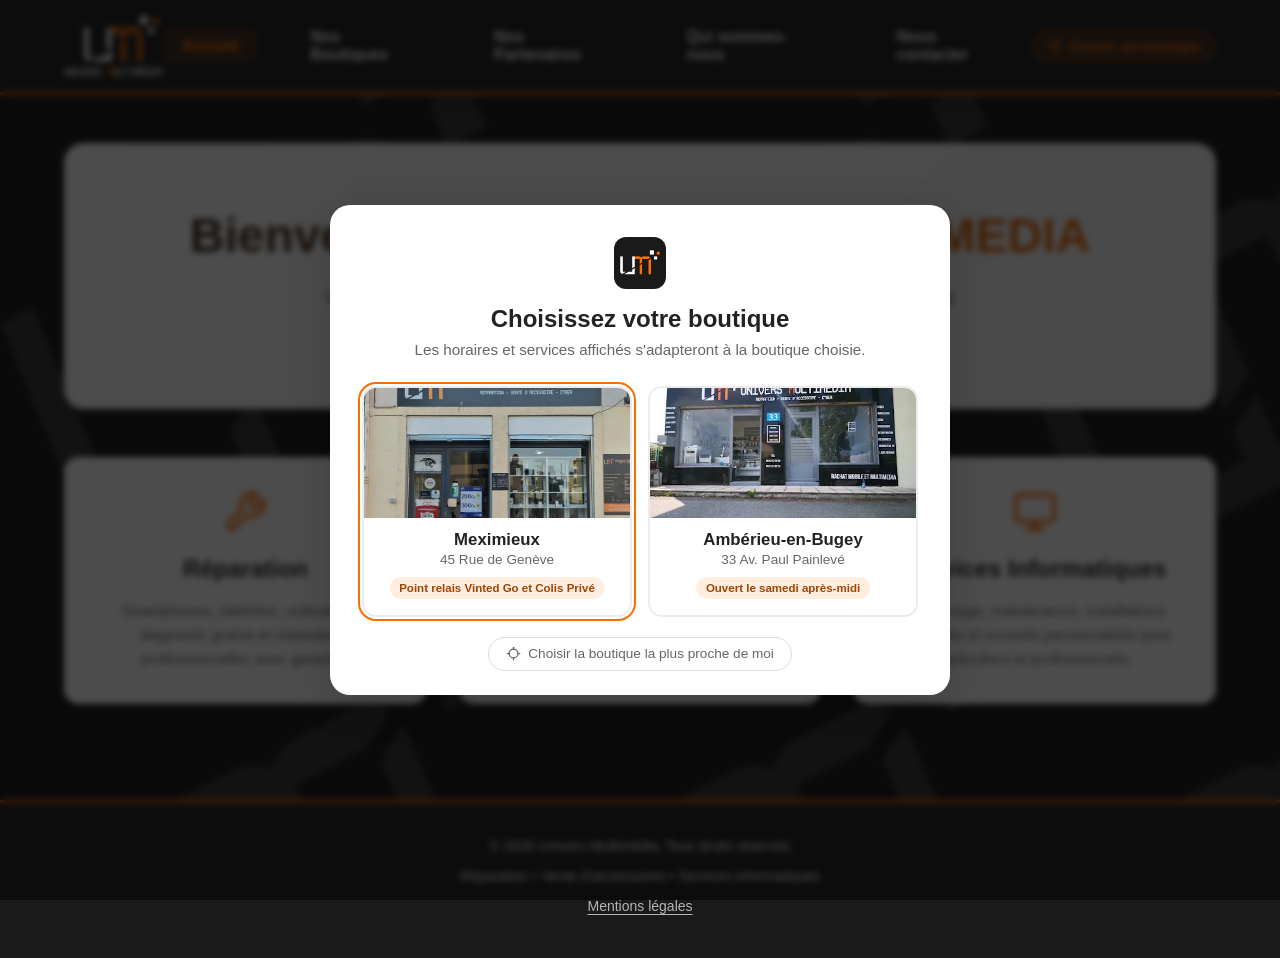
==== commit a1afe56a: "Choix de boutique obligatoire, plus de mode deux boutiques - Le mode neutre affichant les deux bouti" ====
--- a/index.html
+++ b/index.html
@@ -499,7 +499,11 @@
                     <span class="chooser-tag">Ouvert le samedi après-midi</span>
                 </button>
             </div>
-            <button type="button" class="chooser-skip">Continuer avec les deux boutiques</button>
+            <button type="button" class="chooser-geo" id="chooserGeo">
+                <svg viewBox="0 0 24 24" fill="none" stroke="currentColor" stroke-width="2" stroke-linecap="round" stroke-linejoin="round" aria-hidden="true"><line x1="2" x2="5" y1="12" y2="12"/><line x1="19" x2="22" y1="12" y2="12"/><line x1="12" x2="12" y1="2" y2="5"/><line x1="12" x2="12" y1="19" y2="22"/><circle cx="12" cy="12" r="7"/></svg>
+                Choisir la boutique la plus proche de moi
+            </button>
+            <p class="chooser-geo-status" id="chooserGeoStatus" hidden></p>
         </div>
     </div>
 
--- a/styles.css
+++ b/styles.css
@@ -3,6 +3,11 @@
     margin: 0;
     padding: 0;
     box-sizing: border-box;
+}
+
+/* L'attribut hidden doit toujours gagner, meme face a un display explicite */
+[hidden] {
+    display: none !important;
 }
 
 :root {
@@ -1126,21 +1131,42 @@
     margin: 0.6rem 0.5rem 0;
 }
 
-.chooser-skip {
-    background: none;
-    border: none;
+.chooser-geo {
+    display: inline-flex;
+    align-items: center;
+    gap: 0.45rem;
+    background: white;
+    border: 1px solid #dddddd;
+    border-radius: 999px;
     font: inherit;
     font-size: 0.85rem;
+    font-weight: 500;
     color: var(--gray-text);
-    text-decoration: underline;
-    text-underline-offset: 3px;
+    padding: 0.55rem 1.1rem;
     cursor: pointer;
-    padding: 0.5rem;
     transition: var(--transition-fast);
 }
 
-.chooser-skip:hover {
-    color: var(--dark-text);
+.chooser-geo:hover {
+    border-color: var(--primary-color);
+    color: var(--primary-deep);
+}
+
+.chooser-geo:disabled {
+    opacity: 0.6;
+    cursor: wait;
+}
+
+.chooser-geo svg {
+    width: 15px;
+    height: 15px;
+    flex-shrink: 0;
+}
+
+.chooser-geo-status {
+    font-size: 0.8rem;
+    color: var(--gray-text);
+    margin-top: 0.6rem;
 }
 
 .chooser-close {
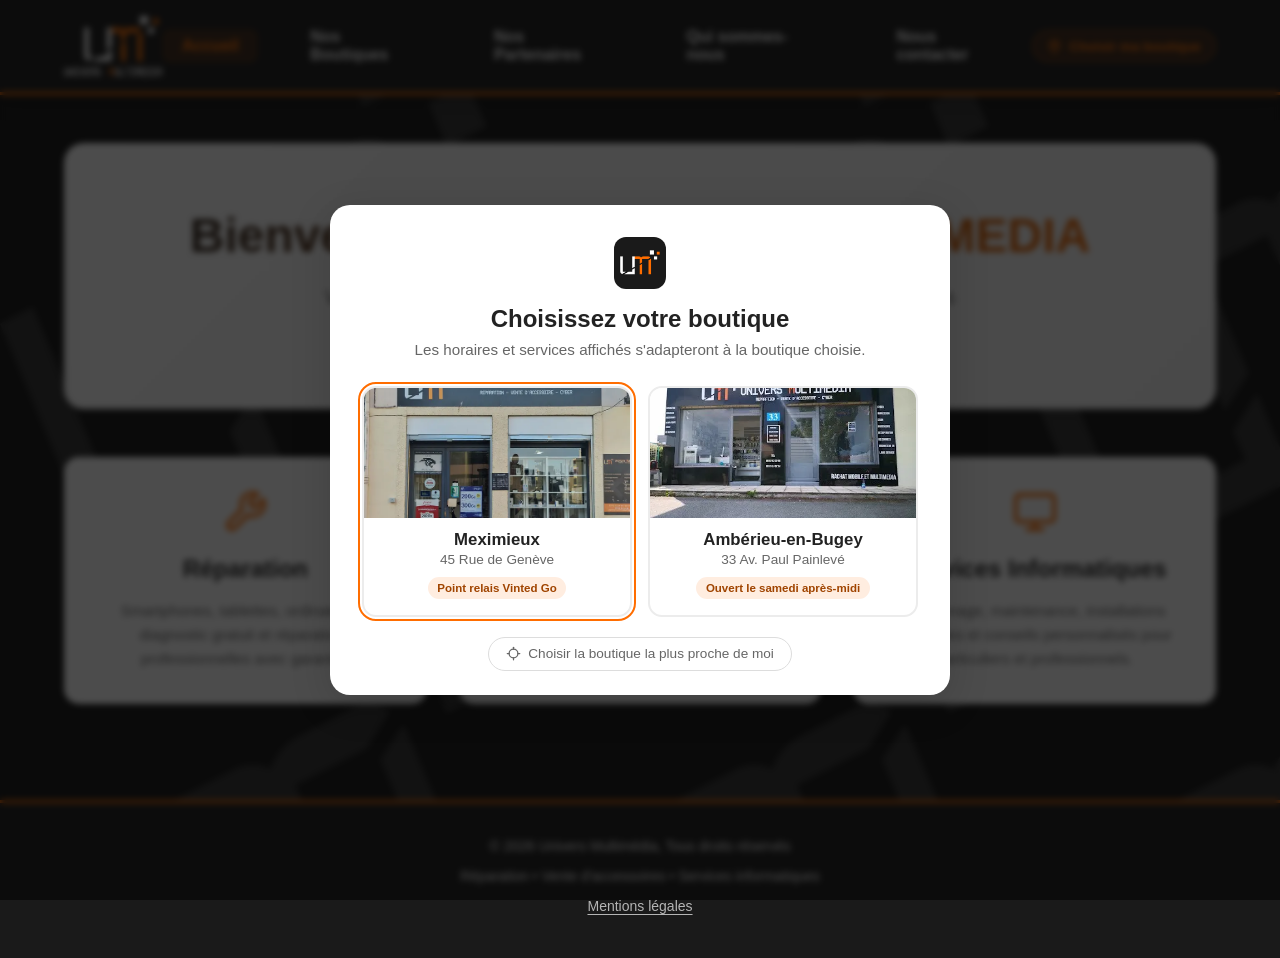
==== commit 26abd4d1: "Fin du partenariat Colis Prive, Vinted Go maintenu - Carte Colis Prive passee en etat partenariat te" ====
--- a/index.html
+++ b/index.html
@@ -3,7 +3,7 @@
 <head>
     <meta charset="UTF-8">
     <meta name="viewport" content="width=device-width, initial-scale=1.0">
-    <meta name="description" content="Univers Multimédia : réparation de smartphones, tablettes et ordinateurs, vente d'accessoires et services informatiques dans l'Ain. Boutiques à Meximieux et Ambérieu-en-Bugey. Point relais Vinted Go et Colis Privé à Meximieux.">
+    <meta name="description" content="Univers Multimédia : réparation de smartphones, tablettes et ordinateurs, vente d'accessoires et services informatiques dans l'Ain. Boutiques à Meximieux et Ambérieu-en-Bugey. Point relais Vinted Go à Meximieux.">
     <title>Univers Multimédia - Réparation & Accessoires Multimédia dans l'Ain</title>
     <link rel="canonical" href="https://universmultimedia.fr/">
     <link rel="stylesheet" href="styles.css">
@@ -14,7 +14,7 @@
     <meta property="og:type" content="website">
     <meta property="og:site_name" content="Univers Multimédia">
     <meta property="og:title" content="Univers Multimédia, réparation et accessoires multimédia dans l'Ain">
-    <meta property="og:description" content="Réparation smartphones, tablettes et ordinateurs, accessoires et services informatiques à Meximieux et Ambérieu-en-Bugey. Point relais Vinted Go et Colis Privé à Meximieux.">
+    <meta property="og:description" content="Réparation smartphones, tablettes et ordinateurs, accessoires et services informatiques à Meximieux et Ambérieu-en-Bugey. Point relais Vinted Go à Meximieux.">
     <meta property="og:url" content="https://universmultimedia.fr/">
     <meta property="og:image" content="https://universmultimedia.fr/og-image.png">
     <meta property="og:image:width" content="1200">
@@ -205,6 +205,7 @@
                         <p class="partner-description">
                             Notre boutique de Meximieux est un point relais officiel <strong>Vinted Go</strong>.
                             Déposez et récupérez vos colis Vinted en toute simplicité pendant nos horaires d'ouverture.
+                            Le service est maintenu à ce jour ; toute évolution du partenariat sera annoncée sur cette page.
                         </p>
                         <div class="partner-features">
                             <div class="feature-item">
@@ -223,7 +224,7 @@
                     </div>
                 </article>
 
-                <article class="partner-card" data-available="meximieux">
+                <article class="partner-card discontinued" data-available="meximieux">
                     <div class="partner-logo-container">
                         <img src="IMAGES/LOGO/PARTNERS/mceclip0.png"
                              alt="Logo Colis Privé"
@@ -231,37 +232,25 @@
                              loading="lazy">
                     </div>
                     <div class="partner-content">
-                        <span class="partner-availability">
-                            <svg viewBox="0 0 24 24" fill="none" stroke="currentColor" stroke-width="2" stroke-linecap="round" stroke-linejoin="round" aria-hidden="true"><path d="M20 10c0 6-8 12-8 12s-8-6-8-12a8 8 0 0 1 16 0Z"/><circle cx="12" cy="10" r="3"/></svg>
-                            Disponible à Meximieux
+                        <span class="partner-availability ended">
+                            <svg viewBox="0 0 24 24" fill="none" stroke="currentColor" stroke-width="2" stroke-linecap="round" stroke-linejoin="round" aria-hidden="true"><circle cx="12" cy="12" r="10"/><path d="m4.9 4.9 14.2 14.2"/></svg>
+                            Partenariat terminé
                         </span>
                         <h3>Point Relais Colis Privé</h3>
                         <p class="partner-description">
-                            Notre boutique de Meximieux est également partenaire de <strong>Colis Privé</strong>.
-                            Profitez-en pour envoyer et recevoir vos colis en toute sécurité.
+                            Notre partenariat avec <strong>Colis Privé</strong> a pris fin : le dépôt et le retrait
+                            de colis Colis Privé ne sont plus assurés dans nos boutiques.
+                            Nous vous remercions de votre compréhension et restons à votre disposition
+                            avec notre point relais Vinted Go à Meximieux.
                         </p>
-                        <div class="partner-features">
-                            <div class="feature-item">
-                                <span class="feature-icon" aria-hidden="true"><svg viewBox="0 0 24 24" fill="none" stroke="currentColor" stroke-width="2" stroke-linecap="round" stroke-linejoin="round"><path d="m7.5 4.27 9 5.15"/><path d="M21 8a2 2 0 0 0-1-1.73l-7-4a2 2 0 0 0-2 0l-7 4A2 2 0 0 0 3 8v8a2 2 0 0 0 1 1.73l7 4a2 2 0 0 0 2 0l7-4A2 2 0 0 0 21 16Z"/><path d="m3.3 7 8.7 5 8.7-5"/><path d="M12 22V12"/></svg></span>
-                                <span>Dépôt de colis</span>
-                            </div>
-                            <div class="feature-item">
-                                <span class="feature-icon" aria-hidden="true"><svg viewBox="0 0 24 24" fill="none" stroke="currentColor" stroke-width="2" stroke-linecap="round" stroke-linejoin="round"><path d="m16 16 2 2 4-4"/><path d="M21 10V8a2 2 0 0 0-1-1.73l-7-4a2 2 0 0 0-2 0l-7 4A2 2 0 0 0 3 8v8a2 2 0 0 0 1 1.73l7 4a2 2 0 0 0 2 0l2-1.14"/><path d="m7.5 4.27 9 5.15"/><path d="M3.29 7 12 12l8.71-5"/><path d="M12 22V12"/></svg></span>
-                                <span>Retrait de colis</span>
-                            </div>
-                            <div class="feature-item">
-                                <span class="feature-icon" aria-hidden="true"><svg viewBox="0 0 24 24" fill="none" stroke="currentColor" stroke-width="2" stroke-linecap="round" stroke-linejoin="round"><path d="M20 13c0 5-3.5 7.5-7.66 8.95a1 1 0 0 1-.67-.01C7.5 20.5 4 18 4 13V6a1 1 0 0 1 1-1c2 0 4.5-1.2 6.24-2.72a1 1 0 0 1 1.52 0C14.51 3.81 17 5 19 5a1 1 0 0 1 1 1z"/><path d="m9 12 2 2 4-4"/></svg></span>
-                                <span>Service sécurisé</span>
-                            </div>
-                        </div>
                     </div>
                 </article>
             </div>
 
             <div class="partners-empty" id="partnersEmpty" hidden>
                 <svg viewBox="0 0 24 24" fill="none" stroke="currentColor" stroke-width="1.5" stroke-linecap="round" stroke-linejoin="round" aria-hidden="true"><path d="m7.5 4.27 9 5.15"/><path d="M21 8a2 2 0 0 0-1-1.73l-7-4a2 2 0 0 0-2 0l-7 4A2 2 0 0 0 3 8v8a2 2 0 0 0 1 1.73l7 4a2 2 0 0 0 2 0l7-4A2 2 0 0 0 21 16Z"/><path d="m3.3 7 8.7 5 8.7-5"/><path d="M12 22V12"/></svg>
-                <h3>Les points relais sont à Meximieux</h3>
-                <p>La boutique d'Ambérieu-en-Bugey ne propose pas encore de point relais. Retrouvez Vinted Go et Colis Privé au 45 Rue de Genève, à Meximieux.</p>
+                <h3>Le point relais Vinted Go est à Meximieux</h3>
+                <p>La boutique d'Ambérieu-en-Bugey ne propose pas de point relais. Retrouvez le service Vinted Go au 45 Rue de Genève, à Meximieux.</p>
                 <button class="btn-primary" data-choose="meximieux">Voir la boutique de Meximieux</button>
             </div>
 
@@ -272,7 +261,7 @@
                 <div class="info-content">
                     <h4>Informations pratiques</h4>
                     <p>
-                        Notre boutique de <strong>Meximieux</strong> accepte les colis Vinted Go et Colis Privé.
+                        Notre boutique de <strong>Meximieux</strong> accepte les colis Vinted Go.
                         Munissez-vous de votre code de retrait ou d'un QR code pour un traitement rapide de votre colis.
                     </p>
                 </div>
@@ -490,7 +479,7 @@
                     <img src="IMAGES/MAP/Boutiques/boutique-meximieux.webp" alt="Devanture de la boutique de Meximieux" class="chooser-photo" width="640" height="853">
                     <span class="chooser-city">Meximieux</span>
                     <span class="chooser-line">45 Rue de Genève</span>
-                    <span class="chooser-tag">Point relais Vinted Go et Colis Privé</span>
+                    <span class="chooser-tag">Point relais Vinted Go</span>
                 </button>
                 <button type="button" class="chooser-option" data-choose="amberieu">
                     <img src="IMAGES/MAP/Boutiques/boutique-amberieu.webp" alt="Devanture de la boutique d'Ambérieu-en-Bugey" class="chooser-photo" width="408" height="306">
--- a/styles.css
+++ b/styles.css
@@ -1266,6 +1266,34 @@
     height: 13px;
 }
 
+.partner-availability.ended {
+    color: #6b6b6b;
+    background: #efefef;
+}
+
+/* Partenariat terminé : la carte reste informative mais s'efface visuellement */
+.partner-card.discontinued .partner-logo {
+    filter: grayscale(1);
+    opacity: 0.55;
+}
+
+.partner-card.discontinued .partner-logo-container {
+    border-bottom-color: #d9d9d9;
+}
+
+.partner-card.discontinued:hover {
+    transform: none;
+    box-shadow: var(--shadow-md);
+}
+
+.partner-card.discontinued h3 {
+    color: #555555;
+}
+
+.partner-card.discontinued .partner-description strong {
+    color: #555555;
+}
+
 /* ===== ÉTAT VIDE PARTENAIRES (AMBÉRIEU) ===== */
 .partners-empty {
     background: white;
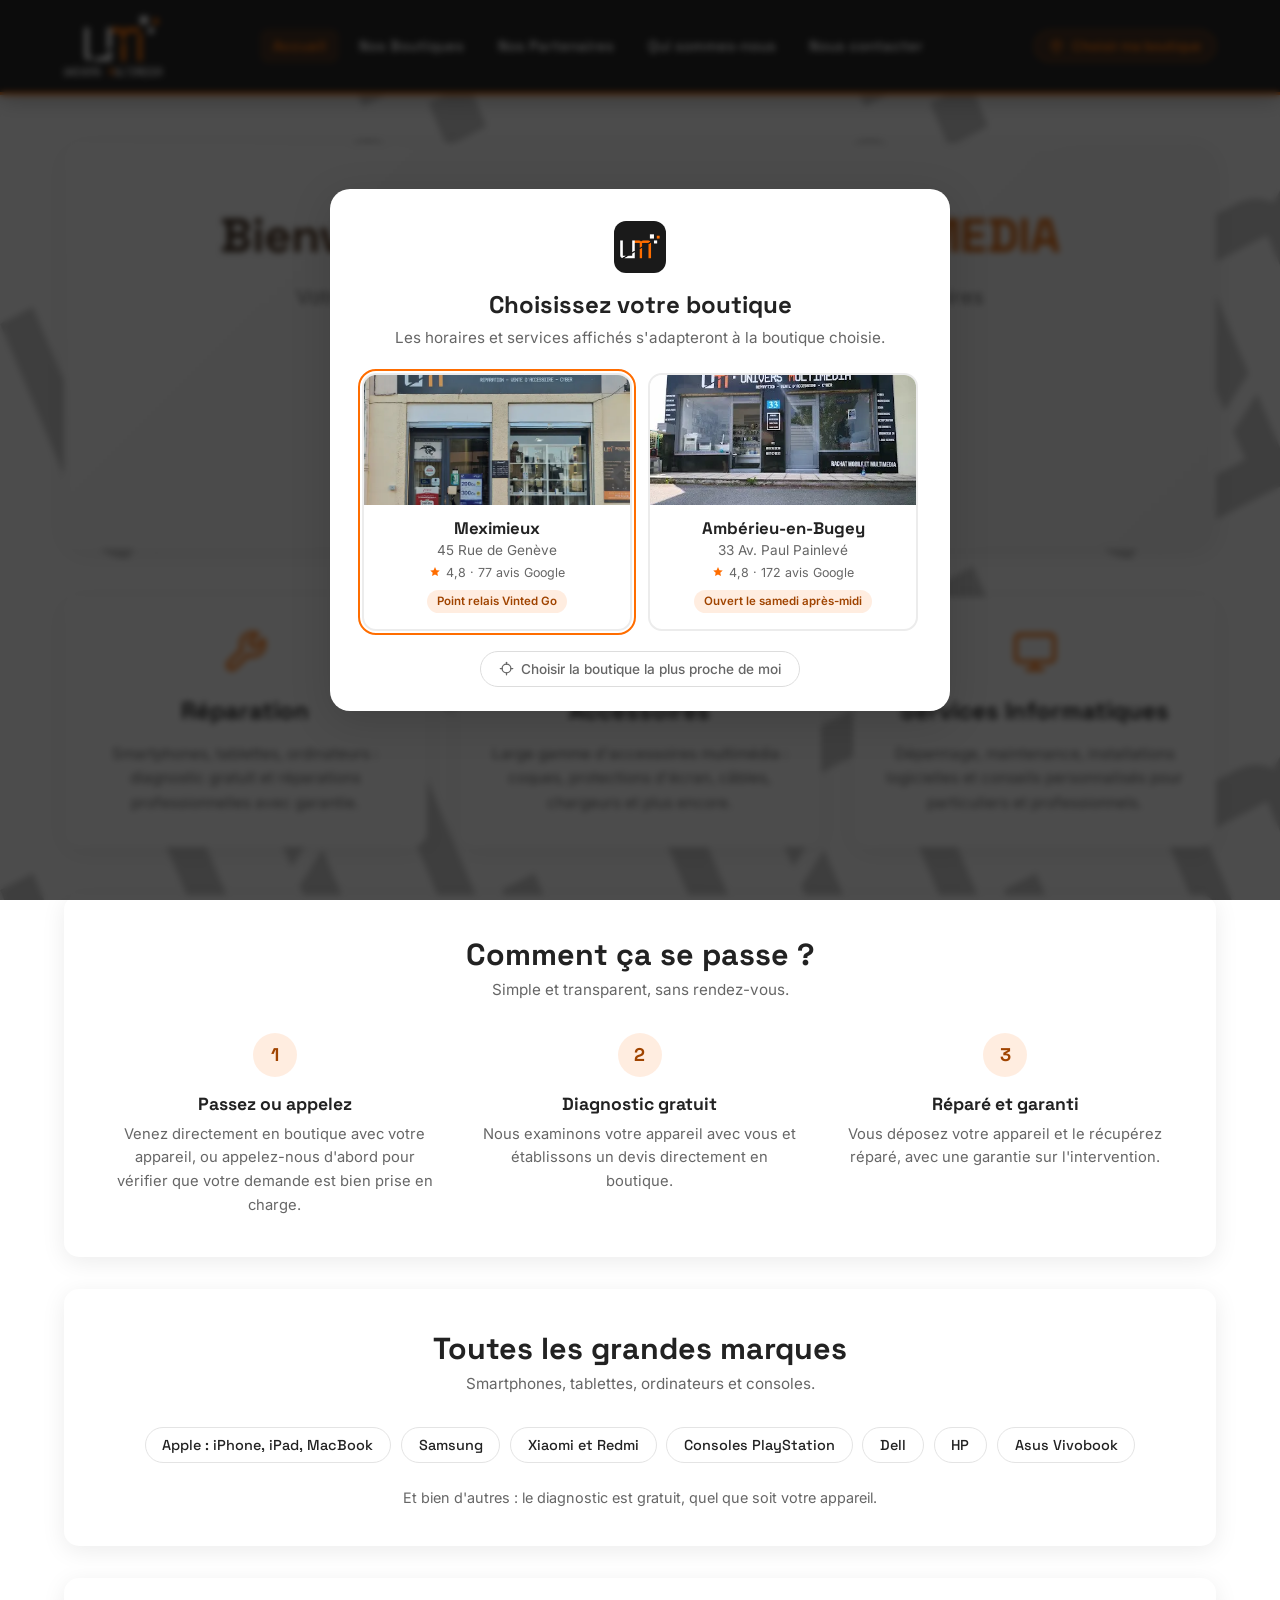
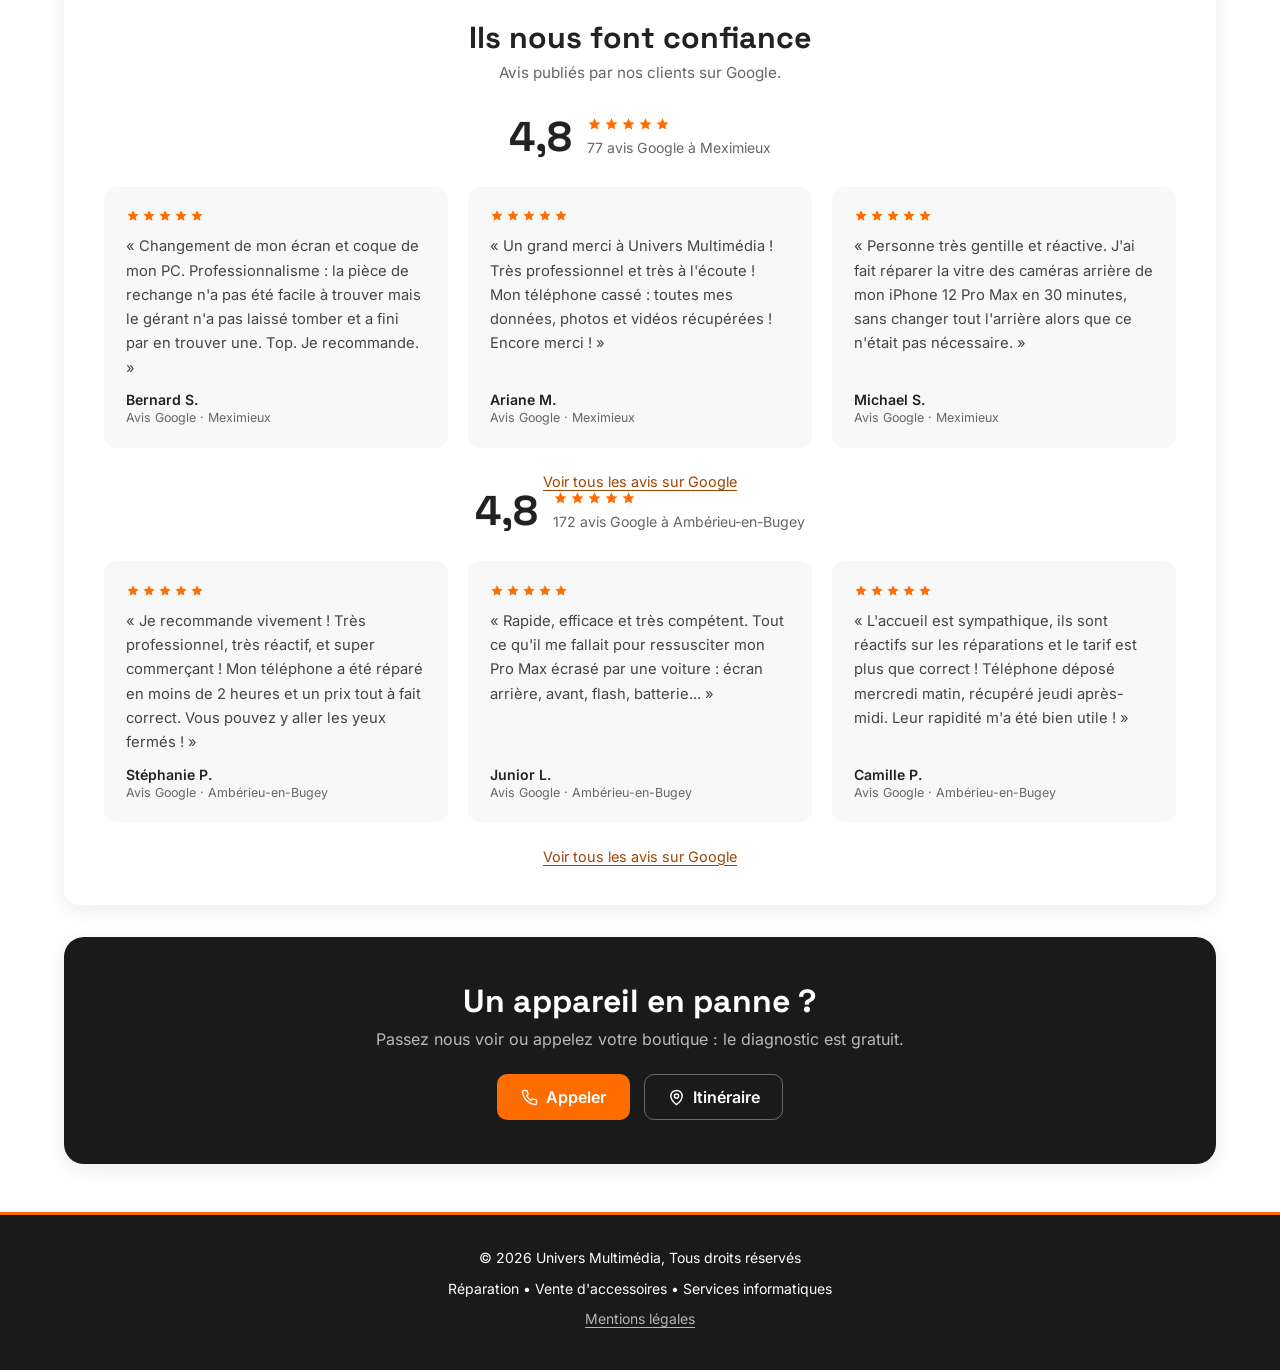
==== commit d067ff51: "Phase 1 amelioration : typographie de marque et nouvel Accueil - Paire typographique auto-hebergee e" ====
--- a/index.html
+++ b/index.html
@@ -3,6 +3,7 @@
 <head>
     <meta charset="UTF-8">
     <meta name="viewport" content="width=device-width, initial-scale=1.0">
+    <script>document.documentElement.classList.add('js');</script>
     <meta name="description" content="Univers Multimédia : réparation de smartphones, tablettes et ordinateurs, vente d'accessoires et services informatiques dans l'Ain. Boutiques à Meximieux et Ambérieu-en-Bugey. Point relais Vinted Go à Meximieux.">
     <title>Univers Multimédia - Réparation & Accessoires Multimédia dans l'Ain</title>
     <link rel="canonical" href="https://universmultimedia.fr/">
@@ -75,6 +76,7 @@
     </script>
 </head>
 <body>
+    <svg style="display:none" aria-hidden="true"><symbol id="ico-star" viewBox="0 0 24 24"><path fill="currentColor" d="M12 2l2.9 6.26 6.6.72-4.9 4.55 1.32 6.47L12 16.77 6.08 20l1.32-6.47L2.5 8.98l6.6-.72z"/></symbol></svg>
     <header>
         <div class="header-container">
             <div class="logo">
@@ -105,6 +107,24 @@
             <div class="hero">
                 <h1>Bienvenue chez UNIVERS MULTIMEDIA</h1>
                 <p>Votre partenaire de confiance pour la réparation, la vente d'accessoires multimédia et les services informatiques dans l'Ain.</p>
+                <div class="hero-actions">
+                    <a class="btn-primary" href="tel:+33782332464" data-shop-tel>
+                        <svg viewBox="0 0 24 24" fill="none" stroke="currentColor" stroke-width="2" stroke-linecap="round" stroke-linejoin="round" aria-hidden="true"><path d="M22 16.92v3a2 2 0 0 1-2.18 2 19.79 19.79 0 0 1-8.63-3.07 19.5 19.5 0 0 1-6-6 19.79 19.79 0 0 1-3.07-8.67A2 2 0 0 1 4.11 2h3a2 2 0 0 1 2 1.72 12.84 12.84 0 0 0 .7 2.81 2 2 0 0 1-.45 2.11L8.09 9.91a16 16 0 0 0 6 6l1.27-1.27a2 2 0 0 1 2.11-.45 12.84 12.84 0 0 0 2.81.7A2 2 0 0 1 22 16.92z"/></svg>
+                        Appeler la boutique
+                    </a>
+                    <a class="btn-ghost" href="#contact" data-page-link>
+                        <svg viewBox="0 0 24 24" fill="none" stroke="currentColor" stroke-width="2" stroke-linecap="round" stroke-linejoin="round" aria-hidden="true"><circle cx="12" cy="12" r="10"/><polyline points="12 6 12 12 16 14"/></svg>
+                        Horaires et adresse
+                    </a>
+                </div>
+                <p class="hero-rating" data-shop-block="meximieux">
+                    <span class="stars" aria-hidden="true"><svg><use href="#ico-star"/></svg><svg><use href="#ico-star"/></svg><svg><use href="#ico-star"/></svg><svg><use href="#ico-star"/></svg><svg><use href="#ico-star"/></svg></span>
+                    4,8 sur 5 · <a href="https://www.google.com/maps/search/?api=1&amp;query=Univers+Multim%C3%A9dia+45+Rue+de+Gen%C3%A8ve+01800+Meximieux" target="_blank" rel="noopener">77 avis Google</a>
+                </p>
+                <p class="hero-rating" data-shop-block="amberieu">
+                    <span class="stars" aria-hidden="true"><svg><use href="#ico-star"/></svg><svg><use href="#ico-star"/></svg><svg><use href="#ico-star"/></svg><svg><use href="#ico-star"/></svg><svg><use href="#ico-star"/></svg></span>
+                    4,8 sur 5 · <a href="https://www.google.com/maps/search/?api=1&amp;query=Univers+Multim%C3%A9dia+33+Avenue+Paul+Painlev%C3%A9+01500+Amb%C3%A9rieu-en-Bugey" target="_blank" rel="noopener">172 avis Google</a>
+                </p>
             </div>
 
             <div class="services">
@@ -130,6 +150,119 @@
                     <p>Dépannage, maintenance, installations logicielles et conseils personnalisés pour particuliers et professionnels.</p>
                 </article>
             </div>
+
+            <section class="home-section reveal" aria-label="Le déroulement d'une réparation">
+                <h2>Comment ça se passe ?</h2>
+                <p class="section-sub">Simple et transparent, sans rendez-vous.</p>
+                <div class="steps">
+                    <div class="step">
+                        <div class="step-num" aria-hidden="true">1</div>
+                        <h3>Passez ou appelez</h3>
+                        <p>Venez directement en boutique avec votre appareil, ou appelez-nous d'abord pour vérifier que votre demande est bien prise en charge.</p>
+                    </div>
+                    <div class="step">
+                        <div class="step-num" aria-hidden="true">2</div>
+                        <h3>Diagnostic gratuit</h3>
+                        <p>Nous examinons votre appareil avec vous et établissons un devis directement en boutique.</p>
+                    </div>
+                    <div class="step">
+                        <div class="step-num" aria-hidden="true">3</div>
+                        <h3>Réparé et garanti</h3>
+                        <p>Vous déposez votre appareil et le récupérez réparé, avec une garantie sur l'intervention.</p>
+                    </div>
+                </div>
+            </section>
+
+            <section class="home-section reveal" aria-label="Les marques prises en charge">
+                <h2>Toutes les grandes marques</h2>
+                <p class="section-sub">Smartphones, tablettes, ordinateurs et consoles.</p>
+                <div class="brands-chips">
+                    <span class="brand-chip">Apple : iPhone, iPad, MacBook</span>
+                    <span class="brand-chip">Samsung</span>
+                    <span class="brand-chip">Xiaomi et Redmi</span>
+                    <span class="brand-chip">Consoles PlayStation</span>
+                    <span class="brand-chip">Dell</span>
+                    <span class="brand-chip">HP</span>
+                    <span class="brand-chip">Asus Vivobook</span>
+                </div>
+                <p class="brands-note">Et bien d'autres : le diagnostic est gratuit, quel que soit votre appareil.</p>
+            </section>
+
+            <section class="home-section reveal" aria-label="Avis de nos clients">
+                <h2>Ils nous font confiance</h2>
+                <p class="section-sub">Avis publiés par nos clients sur Google.</p>
+
+                <div class="reviews-block" data-shop-block="meximieux">
+                    <div class="reviews-head">
+                        <span class="reviews-score">4,8</span>
+                        <span class="reviews-meta">
+                            <span class="stars" aria-label="Note moyenne de 4,8 sur 5"><svg><use href="#ico-star"/></svg><svg><use href="#ico-star"/></svg><svg><use href="#ico-star"/></svg><svg><use href="#ico-star"/></svg><svg><use href="#ico-star"/></svg></span><br>
+                            77 avis Google à Meximieux
+                        </span>
+                    </div>
+                    <div class="reviews-grid">
+                        <article class="review-card">
+                            <span class="stars" aria-label="5 étoiles sur 5"><svg><use href="#ico-star"/></svg><svg><use href="#ico-star"/></svg><svg><use href="#ico-star"/></svg><svg><use href="#ico-star"/></svg><svg><use href="#ico-star"/></svg></span>
+                            <p class="review-text">« Changement de mon écran et coque de mon PC. Professionnalisme : la pièce de rechange n'a pas été facile à trouver mais le gérant n'a pas laissé tomber et a fini par en trouver une. Top. Je recommande. »</p>
+                            <p class="review-author">Bernard S.<span>Avis Google · Meximieux</span></p>
+                        </article>
+                        <article class="review-card">
+                            <span class="stars" aria-label="5 étoiles sur 5"><svg><use href="#ico-star"/></svg><svg><use href="#ico-star"/></svg><svg><use href="#ico-star"/></svg><svg><use href="#ico-star"/></svg><svg><use href="#ico-star"/></svg></span>
+                            <p class="review-text">« Un grand merci à Univers Multimédia ! Très professionnel et très à l'écoute ! Mon téléphone cassé : toutes mes données, photos et vidéos récupérées ! Encore merci ! »</p>
+                            <p class="review-author">Ariane M.<span>Avis Google · Meximieux</span></p>
+                        </article>
+                        <article class="review-card">
+                            <span class="stars" aria-label="5 étoiles sur 5"><svg><use href="#ico-star"/></svg><svg><use href="#ico-star"/></svg><svg><use href="#ico-star"/></svg><svg><use href="#ico-star"/></svg><svg><use href="#ico-star"/></svg></span>
+                            <p class="review-text">« Personne très gentille et réactive. J'ai fait réparer la vitre des caméras arrière de mon iPhone 12 Pro Max en 30 minutes, sans changer tout l'arrière alors que ce n'était pas nécessaire. »</p>
+                            <p class="review-author">Michael S.<span>Avis Google · Meximieux</span></p>
+                        </article>
+                    </div>
+                    <p class="reviews-link"><a href="https://www.google.com/maps/search/?api=1&amp;query=Univers+Multim%C3%A9dia+45+Rue+de+Gen%C3%A8ve+01800+Meximieux" target="_blank" rel="noopener">Voir tous les avis sur Google</a></p>
+                </div>
+
+                <div class="reviews-block" data-shop-block="amberieu">
+                    <div class="reviews-head">
+                        <span class="reviews-score">4,8</span>
+                        <span class="reviews-meta">
+                            <span class="stars" aria-label="Note moyenne de 4,8 sur 5"><svg><use href="#ico-star"/></svg><svg><use href="#ico-star"/></svg><svg><use href="#ico-star"/></svg><svg><use href="#ico-star"/></svg><svg><use href="#ico-star"/></svg></span><br>
+                            172 avis Google à Ambérieu-en-Bugey
+                        </span>
+                    </div>
+                    <div class="reviews-grid">
+                        <article class="review-card">
+                            <span class="stars" aria-label="5 étoiles sur 5"><svg><use href="#ico-star"/></svg><svg><use href="#ico-star"/></svg><svg><use href="#ico-star"/></svg><svg><use href="#ico-star"/></svg><svg><use href="#ico-star"/></svg></span>
+                            <p class="review-text">« Je recommande vivement ! Très professionnel, très réactif, et super commerçant ! Mon téléphone a été réparé en moins de 2 heures et un prix tout à fait correct. Vous pouvez y aller les yeux fermés ! »</p>
+                            <p class="review-author">Stéphanie P.<span>Avis Google · Ambérieu-en-Bugey</span></p>
+                        </article>
+                        <article class="review-card">
+                            <span class="stars" aria-label="5 étoiles sur 5"><svg><use href="#ico-star"/></svg><svg><use href="#ico-star"/></svg><svg><use href="#ico-star"/></svg><svg><use href="#ico-star"/></svg><svg><use href="#ico-star"/></svg></span>
+                            <p class="review-text">« Rapide, efficace et très compétent. Tout ce qu'il me fallait pour ressusciter mon Pro Max écrasé par une voiture : écran arrière, avant, flash, batterie... »</p>
+                            <p class="review-author">Junior L.<span>Avis Google · Ambérieu-en-Bugey</span></p>
+                        </article>
+                        <article class="review-card">
+                            <span class="stars" aria-label="5 étoiles sur 5"><svg><use href="#ico-star"/></svg><svg><use href="#ico-star"/></svg><svg><use href="#ico-star"/></svg><svg><use href="#ico-star"/></svg><svg><use href="#ico-star"/></svg></span>
+                            <p class="review-text">« L'accueil est sympathique, ils sont réactifs sur les réparations et le tarif est plus que correct ! Téléphone déposé mercredi matin, récupéré jeudi après-midi. Leur rapidité m'a été bien utile ! »</p>
+                            <p class="review-author">Camille P.<span>Avis Google · Ambérieu-en-Bugey</span></p>
+                        </article>
+                    </div>
+                    <p class="reviews-link"><a href="https://www.google.com/maps/search/?api=1&amp;query=Univers+Multim%C3%A9dia+33+Avenue+Paul+Painlev%C3%A9+01500+Amb%C3%A9rieu-en-Bugey" target="_blank" rel="noopener">Voir tous les avis sur Google</a></p>
+                </div>
+            </section>
+
+            <section class="cta-band reveal" aria-label="Nous contacter rapidement">
+                <h2>Un appareil en panne ?</h2>
+                <p>Passez nous voir ou appelez votre boutique : le diagnostic est gratuit.</p>
+                <div class="cta-actions">
+                    <a class="btn-primary" href="tel:+33782332464" data-shop-tel>
+                        <svg viewBox="0 0 24 24" fill="none" stroke="currentColor" stroke-width="2" stroke-linecap="round" stroke-linejoin="round" aria-hidden="true"><path d="M22 16.92v3a2 2 0 0 1-2.18 2 19.79 19.79 0 0 1-8.63-3.07 19.5 19.5 0 0 1-6-6 19.79 19.79 0 0 1-3.07-8.67A2 2 0 0 1 4.11 2h3a2 2 0 0 1 2 1.72 12.84 12.84 0 0 0 .7 2.81 2 2 0 0 1-.45 2.11L8.09 9.91a16 16 0 0 0 6 6l1.27-1.27a2 2 0 0 1 2.11-.45 12.84 12.84 0 0 0 2.81.7A2 2 0 0 1 22 16.92z"/></svg>
+                        Appeler
+                    </a>
+                    <a class="btn-ghost" href="https://www.google.com/maps/search/?api=1&amp;query=Univers+Multim%C3%A9dia+45+Rue+de+Gen%C3%A8ve+01800+Meximieux" data-shop-maps target="_blank" rel="noopener">
+                        <svg viewBox="0 0 24 24" fill="none" stroke="currentColor" stroke-width="2" stroke-linecap="round" stroke-linejoin="round" aria-hidden="true"><path d="M20 10c0 6-8 12-8 12s-8-6-8-12a8 8 0 0 1 16 0Z"/><circle cx="12" cy="10" r="3"/></svg>
+                        Itinéraire
+                    </a>
+                </div>
+            </section>
         </section>
 
         <!-- PAGE NOS BOUTIQUES -->
@@ -464,6 +597,18 @@
         <p><a href="#mentions-legales" class="footer-link" data-page-link>Mentions légales</a></p>
     </footer>
 
+    <!-- BARRE D'ACTIONS RAPIDES (MOBILE) -->
+    <div class="mobile-actions" aria-label="Actions rapides">
+        <a class="btn-primary" href="tel:+33782332464" data-shop-tel>
+            <svg viewBox="0 0 24 24" fill="none" stroke="currentColor" stroke-width="2" stroke-linecap="round" stroke-linejoin="round" aria-hidden="true"><path d="M22 16.92v3a2 2 0 0 1-2.18 2 19.79 19.79 0 0 1-8.63-3.07 19.5 19.5 0 0 1-6-6 19.79 19.79 0 0 1-3.07-8.67A2 2 0 0 1 4.11 2h3a2 2 0 0 1 2 1.72 12.84 12.84 0 0 0 .7 2.81 2 2 0 0 1-.45 2.11L8.09 9.91a16 16 0 0 0 6 6l1.27-1.27a2 2 0 0 1 2.11-.45 12.84 12.84 0 0 0 2.81.7A2 2 0 0 1 22 16.92z"/></svg>
+            Appeler
+        </a>
+        <a class="btn-ghost" href="https://www.google.com/maps/search/?api=1&amp;query=Univers+Multim%C3%A9dia+45+Rue+de+Gen%C3%A8ve+01800+Meximieux" data-shop-maps target="_blank" rel="noopener">
+            <svg viewBox="0 0 24 24" fill="none" stroke="currentColor" stroke-width="2" stroke-linecap="round" stroke-linejoin="round" aria-hidden="true"><path d="M20 10c0 6-8 12-8 12s-8-6-8-12a8 8 0 0 1 16 0Z"/><circle cx="12" cy="10" r="3"/></svg>
+            Itinéraire
+        </a>
+    </div>
+
     <!-- POP-UP DE CHOIX DE BOUTIQUE -->
     <div class="shop-chooser" id="shopChooser" role="dialog" aria-modal="true" aria-labelledby="shopChooserTitle" hidden>
         <div class="chooser-backdrop" data-chooser-dismiss></div>
@@ -479,12 +624,14 @@
                     <img src="IMAGES/MAP/Boutiques/boutique-meximieux.webp" alt="Devanture de la boutique de Meximieux" class="chooser-photo" width="640" height="853">
                     <span class="chooser-city">Meximieux</span>
                     <span class="chooser-line">45 Rue de Genève</span>
+                    <span class="chooser-rating"><svg aria-hidden="true"><use href="#ico-star"/></svg>4,8 · 77 avis Google</span>
                     <span class="chooser-tag">Point relais Vinted Go</span>
                 </button>
                 <button type="button" class="chooser-option" data-choose="amberieu">
                     <img src="IMAGES/MAP/Boutiques/boutique-amberieu.webp" alt="Devanture de la boutique d'Ambérieu-en-Bugey" class="chooser-photo" width="408" height="306">
                     <span class="chooser-city">Ambérieu-en-Bugey</span>
                     <span class="chooser-line">33 Av. Paul Painlevé</span>
+                    <span class="chooser-rating"><svg aria-hidden="true"><use href="#ico-star"/></svg>4,8 · 172 avis Google</span>
                     <span class="chooser-tag">Ouvert le samedi après-midi</span>
                 </button>
             </div>
--- a/styles.css
+++ b/styles.css
@@ -10,11 +10,26 @@
     display: none !important;
 }
 
+/* ===== POLICES AUTO-HÉBERGÉES (fichiers variables) ===== */
+@font-face {
+    font-family: 'Space Grotesk';
+    src: url('FONTS/space-grotesk-latin.woff2') format('woff2');
+    font-weight: 300 700;
+    font-display: swap;
+}
+
+@font-face {
+    font-family: 'Inter';
+    src: url('FONTS/inter-latin.woff2') format('woff2');
+    font-weight: 100 900;
+    font-display: swap;
+}
+
 :root {
     --primary-color: #ff6d00;
     --primary-hover: #ff8534;
     --primary-deep: #a04400;
-    --page-bg: #131313;
+    --page-bg: #ffffff;
     --dark-bg: #1a1a1a;
     --medium-bg: #252525;
     --light-text: #ffffff;
@@ -26,11 +41,13 @@
     --shadow-lg: 0 10px 40px rgba(0, 0, 0, 0.15);
     --transition-fast: all 0.2s cubic-bezier(0.4, 0, 0.2, 1);
     --transition: all 0.3s cubic-bezier(0.4, 0, 0.2, 1);
+    --font-display: 'Space Grotesk', 'Segoe UI', sans-serif;
+    --font-text: 'Inter', -apple-system, BlinkMacSystemFont, 'Segoe UI', Roboto, sans-serif;
 }
 
 html {
     scroll-behavior: smooth;
-    scrollbar-color: #3a3a3a #131313;
+    scrollbar-color: #c4c4c4 #f4f4f4;
 }
 
 body {
@@ -38,7 +55,7 @@
     padding: 0;
     width: 100%;
     min-height: 100vh;
-    font-family: -apple-system, BlinkMacSystemFont, 'Segoe UI', Roboto, Oxygen, Ubuntu, Cantarell, sans-serif;
+    font-family: var(--font-text);
     background-color: var(--page-bg);
     display: flex;
     flex-direction: column;
@@ -81,6 +98,18 @@
     outline-offset: 2px;
 }
 
+/* La voix display de la marque : titres et éléments d'identité */
+h1, h2, h3, h4,
+.chooser-city,
+.shop-switch,
+nav a {
+    font-family: var(--font-display);
+}
+
+.hero h1 {
+    letter-spacing: -0.015em;
+}
+
 /* ===== HEADER ===== */
 header {
     background: var(--dark-bg);
@@ -124,6 +153,7 @@
     color: var(--light-text);
     font-weight: 600;
     font-size: 1rem;
+    white-space: nowrap;
     padding: 0.5rem 1.25rem;
     border-radius: 8px;
     transition: var(--transition);
@@ -375,7 +405,7 @@
 }
 
 .shop-block-head h2 {
-    color: var(--light-text);
+    color: var(--dark-text);
     font-size: 1.5rem;
     font-weight: 700;
 }
@@ -859,24 +889,20 @@
     }
 }
 
-/* Tablet */
-@media (max-width: 1024px) {
-    main {
-        padding: 2rem 4%;
-    }
-
-    .hero {
-        padding: 3rem 1.5rem;
-    }
-
-    .services {
-        grid-template-columns: repeat(auto-fit, minmax(250px, 1fr));
-        gap: 1.5rem;
-    }
-}
-
-/* Mobile */
-@media (max-width: 768px) {
+/* Nav resserrée aux largeurs intermédiaires */
+@media (max-width: 1280px) and (min-width: 1024px) {
+    nav {
+        gap: 0.5rem;
+    }
+
+    nav a {
+        font-size: 0.92rem;
+        padding: 0.5rem 0.8rem;
+    }
+}
+
+/* Menu burger dès que la navigation complète ne tient plus */
+@media (max-width: 1023px) {
     .burger {
         display: flex;
     }
@@ -906,7 +932,26 @@
         text-align: center;
         border-bottom: 1px solid rgba(255,255,255,0.1);
     }
-
+}
+
+/* Tablet */
+@media (max-width: 1024px) {
+    main {
+        padding: 2rem 4%;
+    }
+
+    .hero {
+        padding: 3rem 1.5rem;
+    }
+
+    .services {
+        grid-template-columns: repeat(auto-fit, minmax(250px, 1fr));
+        gap: 1.5rem;
+    }
+}
+
+/* Mobile */
+@media (max-width: 768px) {
     main {
         padding: 2rem 4%;
     }
@@ -1121,6 +1166,21 @@
     margin-top: 0.15rem;
 }
 
+.chooser-rating {
+    display: inline-flex;
+    align-items: center;
+    gap: 0.3rem;
+    font-size: 0.78rem;
+    color: var(--gray-text);
+    margin-top: 0.45rem;
+}
+
+.chooser-rating svg {
+    width: 12px;
+    height: 12px;
+    color: var(--primary-color);
+}
+
 .chooser-tag {
     font-size: 0.72rem;
     font-weight: 600;
@@ -1223,8 +1283,8 @@
 }
 
 /* ===== AFFICHAGE PAR BOUTIQUE ===== */
-body[data-shop="meximieux"] .shop-block[data-shop-block="amberieu"],
-body[data-shop="amberieu"] .shop-block[data-shop-block="meximieux"] {
+body[data-shop="meximieux"] [data-shop-block="amberieu"],
+body[data-shop="amberieu"] [data-shop-block="meximieux"] {
     display: none;
 }
 
@@ -1348,7 +1408,7 @@
 .contact-switch-note {
     text-align: center;
     margin: 2rem auto 0;
-    color: #b5b5b5;
+    color: var(--gray-text);
     font-size: 0.9rem;
 }
 
@@ -1459,3 +1519,362 @@
         grid-template-columns: 1fr;
     }
 }
+
+/* ===== ACCUEIL : ACTIONS DU HÉRO ===== */
+.hero-actions {
+    display: flex;
+    align-items: center;
+    justify-content: center;
+    gap: 0.9rem;
+    flex-wrap: wrap;
+    margin-top: 1.9rem;
+}
+
+a.btn-primary {
+    text-decoration: none;
+}
+
+.btn-primary svg,
+.btn-ghost svg {
+    width: 17px;
+    height: 17px;
+    flex-shrink: 0;
+}
+
+.btn-primary {
+    display: inline-flex;
+    align-items: center;
+    gap: 0.5rem;
+}
+
+.btn-ghost {
+    display: inline-flex;
+    align-items: center;
+    gap: 0.5rem;
+    background: white;
+    border: 1.5px solid #dcdcdc;
+    color: var(--dark-text);
+    font: inherit;
+    font-weight: 600;
+    padding: 0.75rem 1.4rem;
+    border-radius: 10px;
+    text-decoration: none;
+    cursor: pointer;
+    transition: var(--transition-fast);
+}
+
+.btn-ghost:hover {
+    border-color: var(--primary-color);
+    color: var(--primary-deep);
+}
+
+.hero-rating {
+    display: flex;
+    align-items: center;
+    justify-content: center;
+    gap: 0.5rem;
+    margin-top: 1.4rem;
+    color: var(--gray-text);
+    font-size: 0.9rem;
+}
+
+.hero-rating a {
+    color: inherit;
+    text-decoration: underline;
+    text-underline-offset: 3px;
+    transition: var(--transition-fast);
+}
+
+.hero-rating a:hover {
+    color: var(--primary-deep);
+}
+
+.stars {
+    display: inline-flex;
+    gap: 2px;
+    color: var(--primary-color);
+}
+
+.stars svg {
+    width: 15px;
+    height: 15px;
+}
+
+/* ===== ACCUEIL : SECTIONS ===== */
+.home-section {
+    background: white;
+    border-radius: 15px;
+    box-shadow: var(--shadow-md);
+    padding: 2.5rem;
+    margin-bottom: 2rem;
+}
+
+.home-section > h2 {
+    font-size: clamp(1.4rem, 2.6vw, 1.9rem);
+    color: var(--dark-text);
+    text-align: center;
+    margin-bottom: 0.4rem;
+}
+
+.section-sub {
+    color: var(--gray-text);
+    text-align: center;
+    font-size: 0.95rem;
+    margin-bottom: 2.1rem;
+}
+
+/* Étapes du parcours */
+.steps {
+    display: grid;
+    grid-template-columns: repeat(3, 1fr);
+    gap: 1.5rem;
+}
+
+.step {
+    text-align: center;
+    padding: 0 0.75rem;
+}
+
+.step-num {
+    width: 44px;
+    height: 44px;
+    border-radius: 50%;
+    background: rgba(255, 109, 0, 0.12);
+    color: var(--primary-deep);
+    font-family: var(--font-display);
+    font-weight: 700;
+    font-size: 1.15rem;
+    display: flex;
+    align-items: center;
+    justify-content: center;
+    margin: 0 auto 1rem;
+}
+
+.step h3 {
+    font-size: 1.1rem;
+    color: var(--dark-text);
+    margin-bottom: 0.5rem;
+}
+
+.step p {
+    color: var(--gray-text);
+    font-size: 0.92rem;
+    line-height: 1.6;
+}
+
+/* Marques prises en charge */
+.brands-chips {
+    display: flex;
+    flex-wrap: wrap;
+    justify-content: center;
+    gap: 0.6rem;
+}
+
+.brand-chip {
+    font-family: var(--font-display);
+    font-weight: 500;
+    font-size: 0.9rem;
+    color: var(--dark-text);
+    border: 1.5px solid #e4e4e4;
+    border-radius: 999px;
+    padding: 0.5rem 1.05rem;
+    transition: var(--transition-fast);
+}
+
+.brand-chip:hover {
+    border-color: var(--primary-color);
+    color: var(--primary-deep);
+}
+
+.brands-note {
+    text-align: center;
+    color: var(--gray-text);
+    font-size: 0.9rem;
+    margin-top: 1.6rem;
+}
+
+/* Avis Google */
+.reviews-head {
+    display: flex;
+    align-items: center;
+    justify-content: center;
+    gap: 0.9rem;
+    margin-bottom: 1.8rem;
+}
+
+.reviews-score {
+    font-family: var(--font-display);
+    font-weight: 700;
+    font-size: 2.6rem;
+    line-height: 1;
+    color: var(--dark-text);
+}
+
+.reviews-meta {
+    font-size: 0.88rem;
+    color: var(--gray-text);
+    line-height: 1.5;
+}
+
+.reviews-grid {
+    display: grid;
+    grid-template-columns: repeat(3, 1fr);
+    gap: 1.25rem;
+}
+
+.review-card {
+    background: var(--light-gray);
+    border-radius: 12px;
+    padding: 1.4rem;
+    display: flex;
+    flex-direction: column;
+    gap: 0.7rem;
+}
+
+.review-card .stars svg {
+    width: 14px;
+    height: 14px;
+}
+
+.review-text {
+    color: #444444;
+    font-size: 0.92rem;
+    line-height: 1.65;
+    flex: 1;
+}
+
+.review-author {
+    font-weight: 600;
+    color: var(--dark-text);
+    font-size: 0.88rem;
+}
+
+.review-author span {
+    display: block;
+    font-weight: 400;
+    color: var(--gray-text);
+    font-size: 0.78rem;
+    margin-top: 2px;
+}
+
+.reviews-link {
+    text-align: center;
+    margin-top: 1.6rem;
+    font-size: 0.9rem;
+}
+
+.reviews-link a {
+    color: var(--primary-deep);
+    text-decoration: underline;
+    text-underline-offset: 3px;
+    transition: var(--transition-fast);
+}
+
+.reviews-link a:hover {
+    color: var(--primary-color);
+}
+
+/* Bandeau d'appel final */
+.cta-band {
+    background: var(--dark-bg);
+    border-radius: 20px;
+    padding: 2.75rem 2rem;
+    text-align: center;
+    box-shadow: var(--shadow-md);
+}
+
+.cta-band h2 {
+    color: var(--light-text);
+    font-size: clamp(1.4rem, 2.8vw, 2rem);
+    margin-bottom: 0.5rem;
+}
+
+.cta-band p {
+    color: #b9b9b9;
+    margin-bottom: 1.6rem;
+}
+
+.cta-actions {
+    display: flex;
+    justify-content: center;
+    gap: 0.9rem;
+    flex-wrap: wrap;
+}
+
+.cta-band .btn-ghost {
+    background: transparent;
+    border-color: rgba(255, 255, 255, 0.35);
+    color: #ffffff;
+}
+
+.cta-band .btn-ghost:hover {
+    border-color: var(--primary-color);
+    color: var(--primary-color);
+}
+
+/* ===== BARRE D'ACTIONS MOBILE ===== */
+.mobile-actions {
+    display: none;
+}
+
+/* ===== APPARITION DOUCE AU DÉFILEMENT ===== */
+html.js .reveal {
+    opacity: 0;
+    transform: translateY(18px);
+    transition: opacity 0.55s ease, transform 0.55s cubic-bezier(0.22, 1, 0.36, 1);
+}
+
+html.js .reveal.revealed {
+    opacity: 1;
+    transform: none;
+}
+
+@media (prefers-reduced-motion: reduce) {
+    html.js .reveal {
+        opacity: 1;
+        transform: none;
+        transition: none;
+    }
+}
+
+/* ===== RESPONSIVE ACCUEIL + BARRE MOBILE ===== */
+@media (max-width: 768px) {
+    .home-section {
+        padding: 1.75rem 1.25rem;
+    }
+
+    .steps,
+    .reviews-grid {
+        grid-template-columns: 1fr;
+    }
+
+    .step {
+        padding: 0;
+    }
+
+    .mobile-actions {
+        display: grid;
+        grid-template-columns: 1fr 1fr;
+        gap: 0.6rem;
+        position: fixed;
+        left: 0;
+        right: 0;
+        bottom: 0;
+        z-index: 900;
+        padding: 0.6rem 0.9rem calc(0.6rem + env(safe-area-inset-bottom));
+        background: rgba(255, 255, 255, 0.92);
+        backdrop-filter: blur(8px);
+        border-top: 1px solid #e6e6e6;
+    }
+
+    .mobile-actions .btn-primary,
+    .mobile-actions .btn-ghost {
+        justify-content: center;
+        padding: 0.7rem 1rem;
+        font-size: 0.95rem;
+    }
+
+    body {
+        padding-bottom: 68px;
+    }
+}
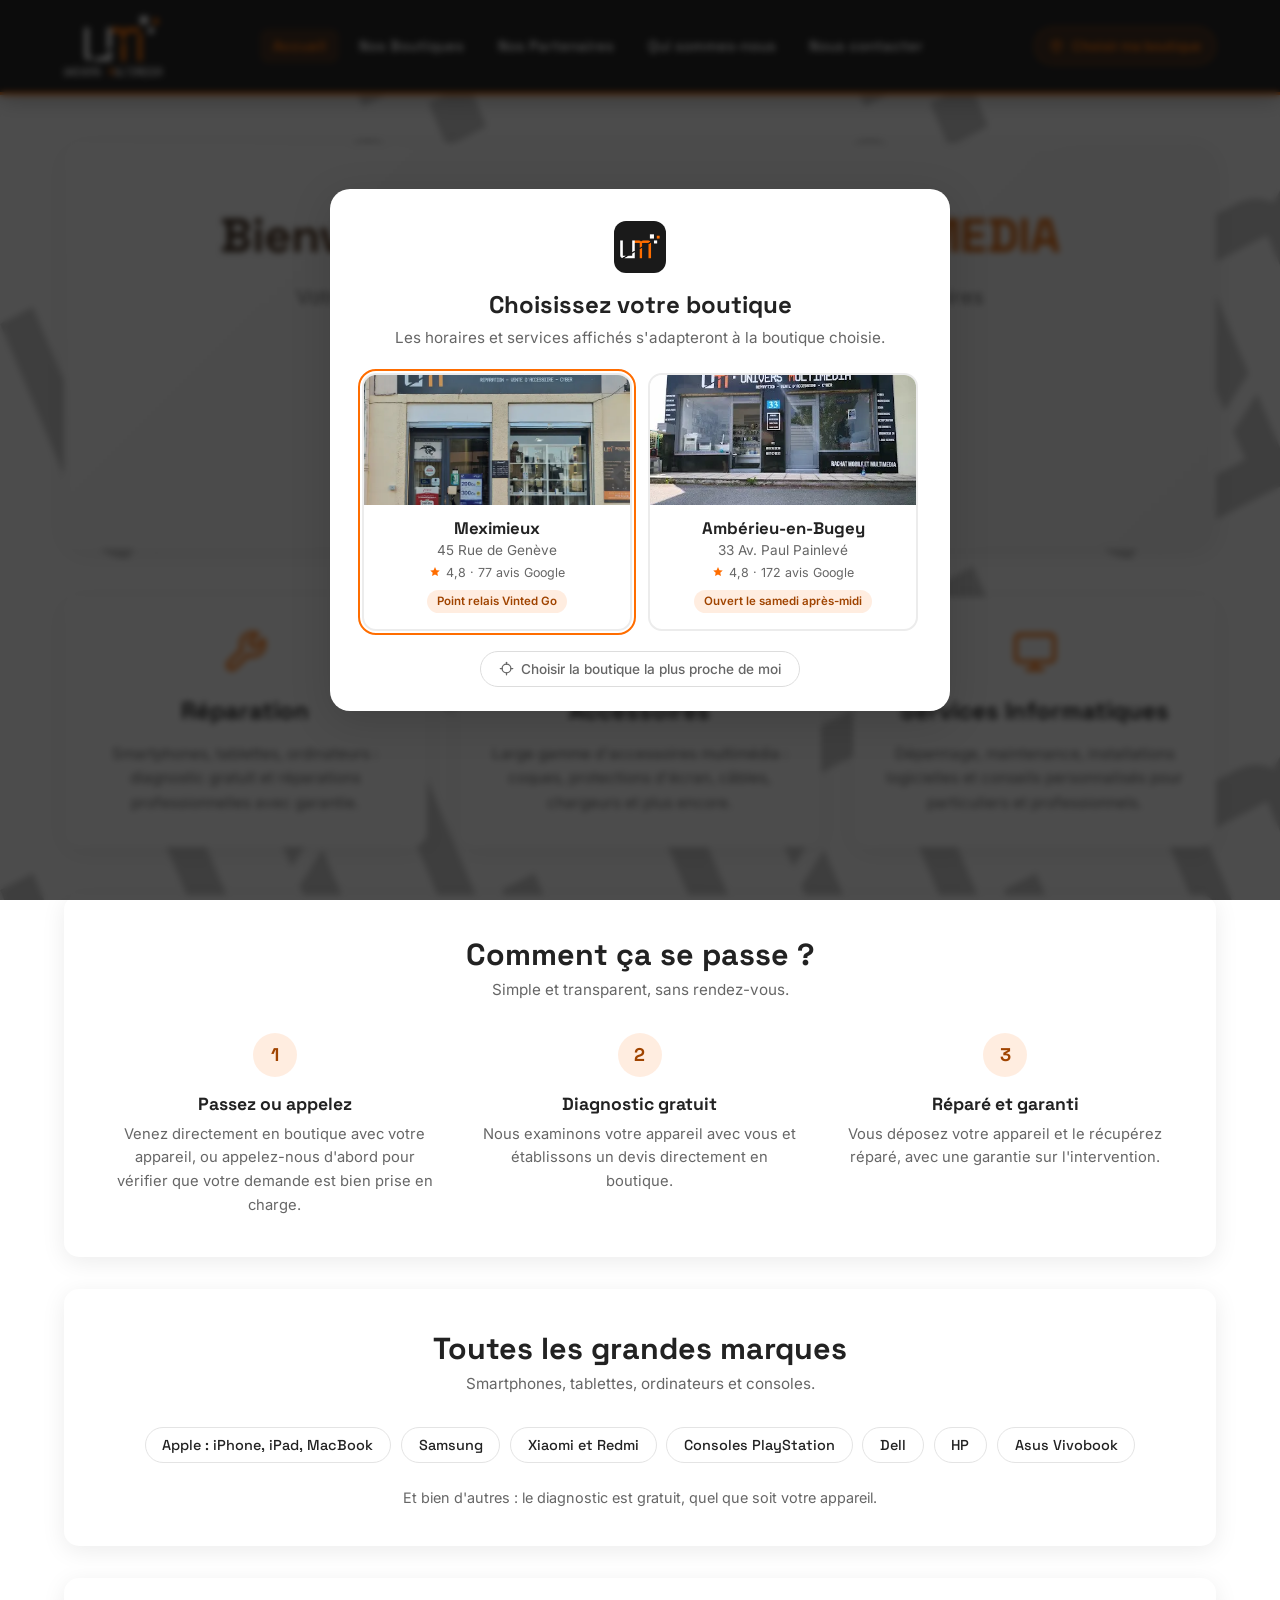
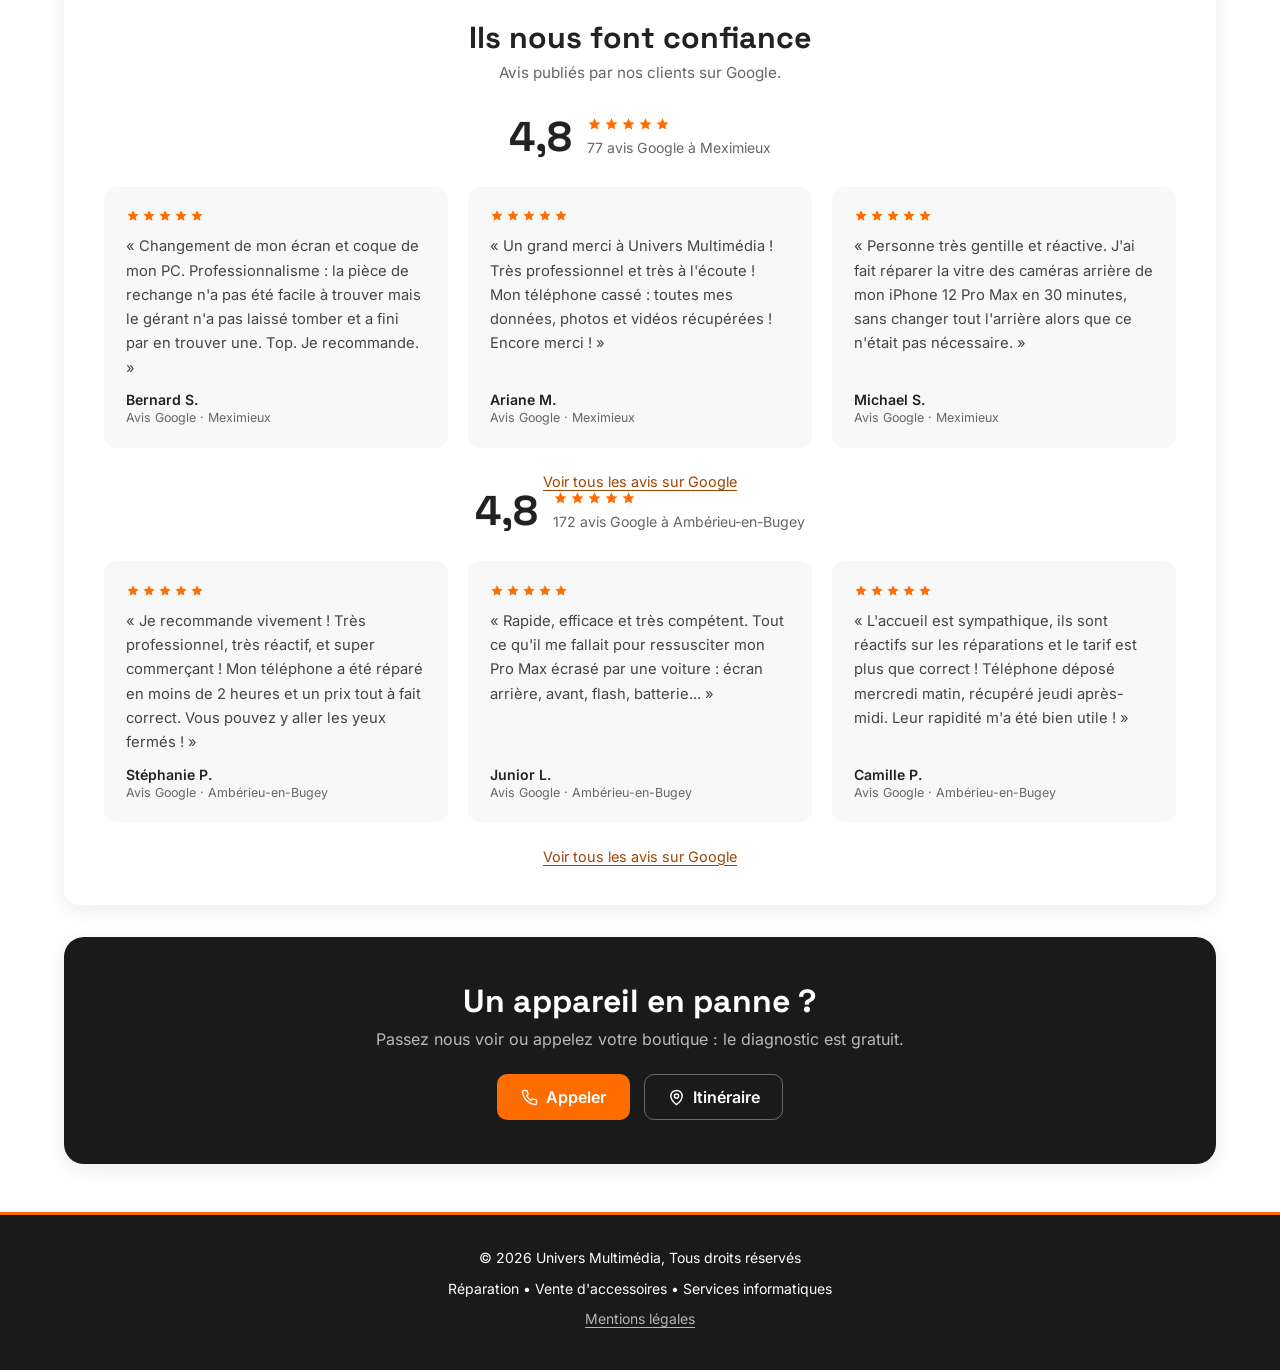
==== commit 5b51aefe: "Purge des assets inutilises, geolocalisation robuste, finitions mobile - Suppression des 6 fichiers " ====
--- a/index.html
+++ b/index.html
@@ -7,6 +7,8 @@
     <meta name="description" content="Univers Multimédia : réparation de smartphones, tablettes et ordinateurs, vente d'accessoires et services informatiques dans l'Ain. Boutiques à Meximieux et Ambérieu-en-Bugey. Point relais Vinted Go à Meximieux.">
     <title>Univers Multimédia - Réparation & Accessoires Multimédia dans l'Ain</title>
     <link rel="canonical" href="https://universmultimedia.fr/">
+    <link rel="preload" href="FONTS/space-grotesk-latin.woff2" as="font" type="font/woff2" crossorigin>
+    <link rel="preload" href="FONTS/inter-latin.woff2" as="font" type="font/woff2" crossorigin>
     <link rel="stylesheet" href="styles.css">
     <link rel="icon" type="image/png" sizes="32x32" href="favicon-32.png">
     <link rel="icon" type="image/png" sizes="192x192" href="icon-192.png">
@@ -267,7 +269,7 @@
 
         <!-- PAGE NOS BOUTIQUES -->
         <section id="page-boutiques" class="page-content">
-            <div class="map-container">
+            <div class="map-container reveal">
                 <h2>Nos Boutiques dans l'Ain</h2>
                 <p class="subtitle">D'autres boutiques sont à venir</p>
                 <div class="interactive-map">
@@ -289,6 +291,7 @@
                                 <span class="your-shop-chip">Votre boutique</span>
                                 <h3>Meximieux</h3>
                                 <p>Centre-ville</p>
+                                <p class="shop-rating"><svg aria-hidden="true"><use href="#ico-star"/></svg>4,8 · 77 avis Google</p>
                                 <p class="shop-address"><a href="https://www.google.com/maps/search/?api=1&amp;query=Univers+Multim%C3%A9dia+45+Rue+de+Gen%C3%A8ve+01800+Meximieux" target="_blank" rel="noopener">45 Rue de Genève<br>01800 Meximieux</a></p>
                             </div>
                         </div>
@@ -306,6 +309,7 @@
                                 <span class="your-shop-chip">Votre boutique</span>
                                 <h3>Ambérieu-en-Bugey</h3>
                                 <p>Zone commerciale</p>
+                                <p class="shop-rating"><svg aria-hidden="true"><use href="#ico-star"/></svg>4,8 · 172 avis Google</p>
                                 <p class="shop-address"><a href="https://www.google.com/maps/search/?api=1&amp;query=Univers+Multim%C3%A9dia+33+Avenue+Paul+Painlev%C3%A9+01500+Amb%C3%A9rieu-en-Bugey" target="_blank" rel="noopener">33 Av. Paul Painlevé<br>01500 Ambérieu-en-Bugey</a></p>
                             </div>
                         </div>
@@ -321,7 +325,7 @@
                 <p>Univers Multimédia est fier de collaborer avec des services de confiance pour vous offrir encore plus de commodité.</p>
             </div>
 
-            <div class="partners-section">
+            <div class="partners-section reveal">
                 <article class="partner-card" data-available="meximieux">
                     <div class="partner-logo-container">
                         <img src="IMAGES/LOGO/PARTNERS/Vinted_logo.png"
@@ -387,7 +391,7 @@
                 <button class="btn-primary" data-choose="meximieux">Voir la boutique de Meximieux</button>
             </div>
 
-            <div class="info-banner">
+            <div class="info-banner reveal">
                 <div class="info-icon" aria-hidden="true">
                     <svg viewBox="0 0 24 24" fill="none" stroke="currentColor" stroke-width="2" stroke-linecap="round" stroke-linejoin="round"><circle cx="12" cy="12" r="10"/><path d="M12 16v-4"/><path d="M12 8h.01"/></svg>
                 </div>
@@ -407,12 +411,36 @@
                 <h1>Qui sommes-nous ?</h1>
                 <p>Une équipe passionnée au service de vos besoins multimédia depuis plus de 5 ans.</p>
             </div>
-            <article class="content-card">
+            <article class="content-card reveal">
                 <h3>Notre Mission</h3>
                 <p>Chez Univers Multimédia, nous croyons que la technologie doit être accessible à tous. Notre équipe de techniciens certifiés met son expertise à votre service pour vous offrir des solutions rapides, fiables et à prix justes.</p>
-                <h3>Nos Valeurs</h3>
-                <p>Qualité, transparence, proximité et satisfaction client sont au cœur de nos préoccupations. Nous nous engageons à vous fournir un service irréprochable et des conseils personnalisés.</p>
             </article>
+            <section class="home-section reveal values-section" aria-label="Nos valeurs">
+                <h2>Nos Valeurs</h2>
+                <p class="section-sub">Nous nous engageons à vous fournir un service irréprochable et des conseils personnalisés.</p>
+                <div class="values-grid">
+                    <div class="value-item">
+                        <svg viewBox="0 0 24 24" fill="none" stroke="currentColor" stroke-width="2" stroke-linecap="round" stroke-linejoin="round" aria-hidden="true"><circle cx="12" cy="8" r="6"/><path d="M15.48 12.9 17 22l-5-3-5 3 1.52-9.1"/></svg>
+                        <h3>Qualité</h3>
+                        <p>Un travail soigné et des réparations garanties.</p>
+                    </div>
+                    <div class="value-item">
+                        <svg viewBox="0 0 24 24" fill="none" stroke="currentColor" stroke-width="2" stroke-linecap="round" stroke-linejoin="round" aria-hidden="true"><path d="M2.06 12.35a1 1 0 0 1 0-.7 10.75 10.75 0 0 1 19.88 0 1 1 0 0 1 0 .7 10.75 10.75 0 0 1-19.88 0"/><circle cx="12" cy="12" r="3"/></svg>
+                        <h3>Transparence</h3>
+                        <p>Diagnostic gratuit et devis clair avant toute intervention.</p>
+                    </div>
+                    <div class="value-item">
+                        <svg viewBox="0 0 24 24" fill="none" stroke="currentColor" stroke-width="2" stroke-linecap="round" stroke-linejoin="round" aria-hidden="true"><path d="M20 10c0 6-8 12-8 12s-8-6-8-12a8 8 0 0 1 16 0Z"/><circle cx="12" cy="10" r="3"/></svg>
+                        <h3>Proximité</h3>
+                        <p>Deux boutiques dans l'Ain, à Meximieux et Ambérieu-en-Bugey.</p>
+                    </div>
+                    <div class="value-item">
+                        <svg viewBox="0 0 24 24" fill="none" stroke="currentColor" stroke-width="2" stroke-linecap="round" stroke-linejoin="round" aria-hidden="true"><path d="M19 14c1.49-1.46 3-3.21 3-5.5A5.5 5.5 0 0 0 16.5 3c-1.76 0-3 .5-4.5 2-1.5-1.5-2.74-2-4.5-2A5.5 5.5 0 0 0 2 8.5c0 2.3 1.5 4.05 3 5.5l7 7Z"/></svg>
+                        <h3>Satisfaction client</h3>
+                        <p>4,8 sur 5 sur Google, dans nos deux boutiques.</p>
+                    </div>
+                </div>
+            </section>
         </section>
 
         <!-- PAGE CONTACT -->
@@ -423,7 +451,7 @@
             </div>
 
             <div class="contact-container">
-                <section class="shop-block" data-shop-block="meximieux" aria-label="Boutique de Meximieux">
+                <section class="shop-block reveal" data-shop-block="meximieux" aria-label="Boutique de Meximieux">
                     <div class="shop-block-head">
                         <h2>Meximieux</h2>
                         <span class="your-shop-chip">Votre boutique</span>
@@ -490,7 +518,7 @@
                     </div>
                 </section>
 
-                <section class="shop-block" data-shop-block="amberieu" aria-label="Boutique d'Ambérieu-en-Bugey">
+                <section class="shop-block reveal" data-shop-block="amberieu" aria-label="Boutique d'Ambérieu-en-Bugey">
                     <div class="shop-block-head">
                         <h2>Ambérieu-en-Bugey</h2>
                         <span class="your-shop-chip">Votre boutique</span>
--- a/styles.css
+++ b/styles.css
@@ -199,6 +199,7 @@
     font-size: 0.85rem;
     font-weight: 600;
     padding: 0.45rem 0.9rem;
+    min-height: 38px;
     border-radius: 999px;
     cursor: pointer;
     transition: var(--transition-fast);
@@ -220,9 +221,11 @@
 .burger {
     display: none;
     flex-direction: column;
+    justify-content: center;
     gap: 5px;
     cursor: pointer;
-    padding: 10px;
+    padding: 12px 10px;
+    min-height: 44px;
     background: transparent;
     border: none;
 }
@@ -1870,11 +1873,150 @@
     .mobile-actions .btn-primary,
     .mobile-actions .btn-ghost {
         justify-content: center;
-        padding: 0.7rem 1rem;
+        padding: 0.8rem 1rem;
+        min-height: 44px;
         font-size: 0.95rem;
     }
 
     body {
-        padding-bottom: 68px;
-    }
-}
+        padding-bottom: 74px;
+    }
+}
+
+/* ===== VALEURS (QUI SOMMES-NOUS) ===== */
+.values-grid {
+    display: grid;
+    grid-template-columns: repeat(auto-fit, minmax(200px, 1fr));
+    gap: 1.25rem;
+}
+
+.value-item {
+    background: var(--light-gray);
+    border-radius: 12px;
+    padding: 1.5rem 1.25rem;
+    text-align: center;
+}
+
+.value-item svg {
+    width: 30px;
+    height: 30px;
+    color: var(--primary-color);
+    margin-bottom: 0.75rem;
+}
+
+.value-item h3 {
+    font-size: 1rem;
+    color: var(--dark-text);
+    margin-bottom: 0.4rem;
+}
+
+.value-item p {
+    font-size: 0.85rem;
+    color: var(--gray-text);
+    line-height: 1.55;
+}
+
+.values-section {
+    max-width: 800px;
+    margin: 2rem auto 0;
+}
+
+/* ===== NOTE GOOGLE SUR LES FICHES DE LA CARTE ===== */
+.shop-rating {
+    display: inline-flex;
+    align-items: center;
+    gap: 0.3rem;
+    font-size: 0.78rem !important;
+    color: var(--gray-text) !important;
+    margin-top: 0.2rem;
+}
+
+.shop-rating svg {
+    width: 12px;
+    height: 12px;
+    color: var(--primary-color);
+}
+
+/* ===== PAGE 404 ===== */
+.notfound {
+    flex: 1;
+    display: flex;
+    align-items: center;
+    justify-content: center;
+    padding: 3rem 5%;
+}
+
+.notfound-card {
+    background: white;
+    border-radius: 20px;
+    box-shadow: var(--shadow-md);
+    padding: 3rem 2.5rem;
+    text-align: center;
+    max-width: 480px;
+}
+
+.notfound-card img {
+    border-radius: 14px;
+    margin-bottom: 1.25rem;
+}
+
+.notfound-card .notfound-code {
+    font-family: var(--font-display);
+    font-weight: 700;
+    font-size: 4rem;
+    line-height: 1;
+    color: var(--primary-color);
+    margin-bottom: 0.75rem;
+}
+
+.notfound-card h1 {
+    font-size: 1.5rem;
+    color: var(--dark-text);
+    margin-bottom: 0.75rem;
+}
+
+.notfound-card p {
+    color: var(--gray-text);
+    line-height: 1.6;
+    margin-bottom: 1.75rem;
+}
+
+/* ===== IMPRESSION ===== */
+@media print {
+    header,
+    footer,
+    .burger,
+    .shop-switch,
+    .mobile-actions,
+    .shop-chooser,
+    .cta-band,
+    .contact-switch-note {
+        display: none !important;
+    }
+
+    body {
+        padding-bottom: 0;
+    }
+
+    body::before {
+        content: none;
+    }
+
+    html.js .reveal {
+        opacity: 1;
+        transform: none;
+        transition: none;
+    }
+
+    .hero,
+    .home-section,
+    .map-container,
+    .content-card,
+    .schedule-table,
+    .contact-info,
+    .partner-card,
+    .partners-empty {
+        box-shadow: none;
+        border: 1px solid #dddddd;
+    }
+}
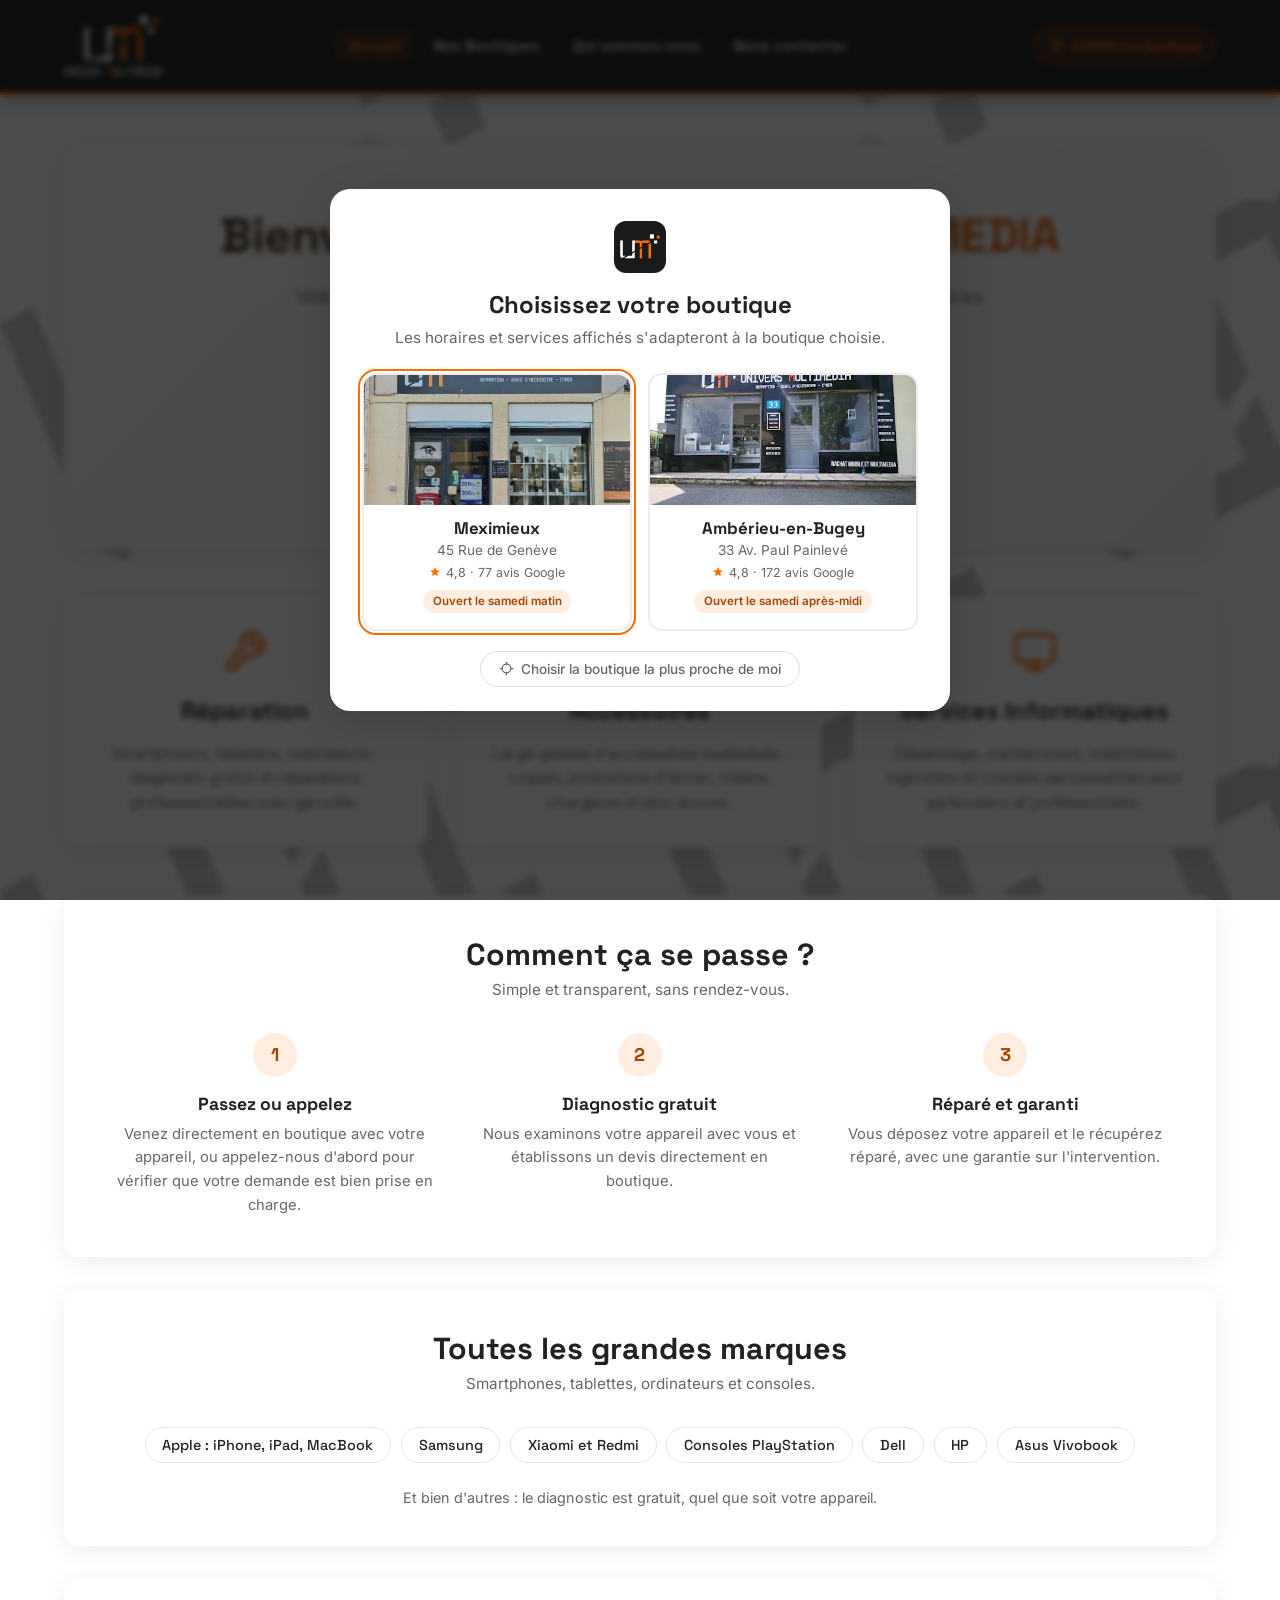
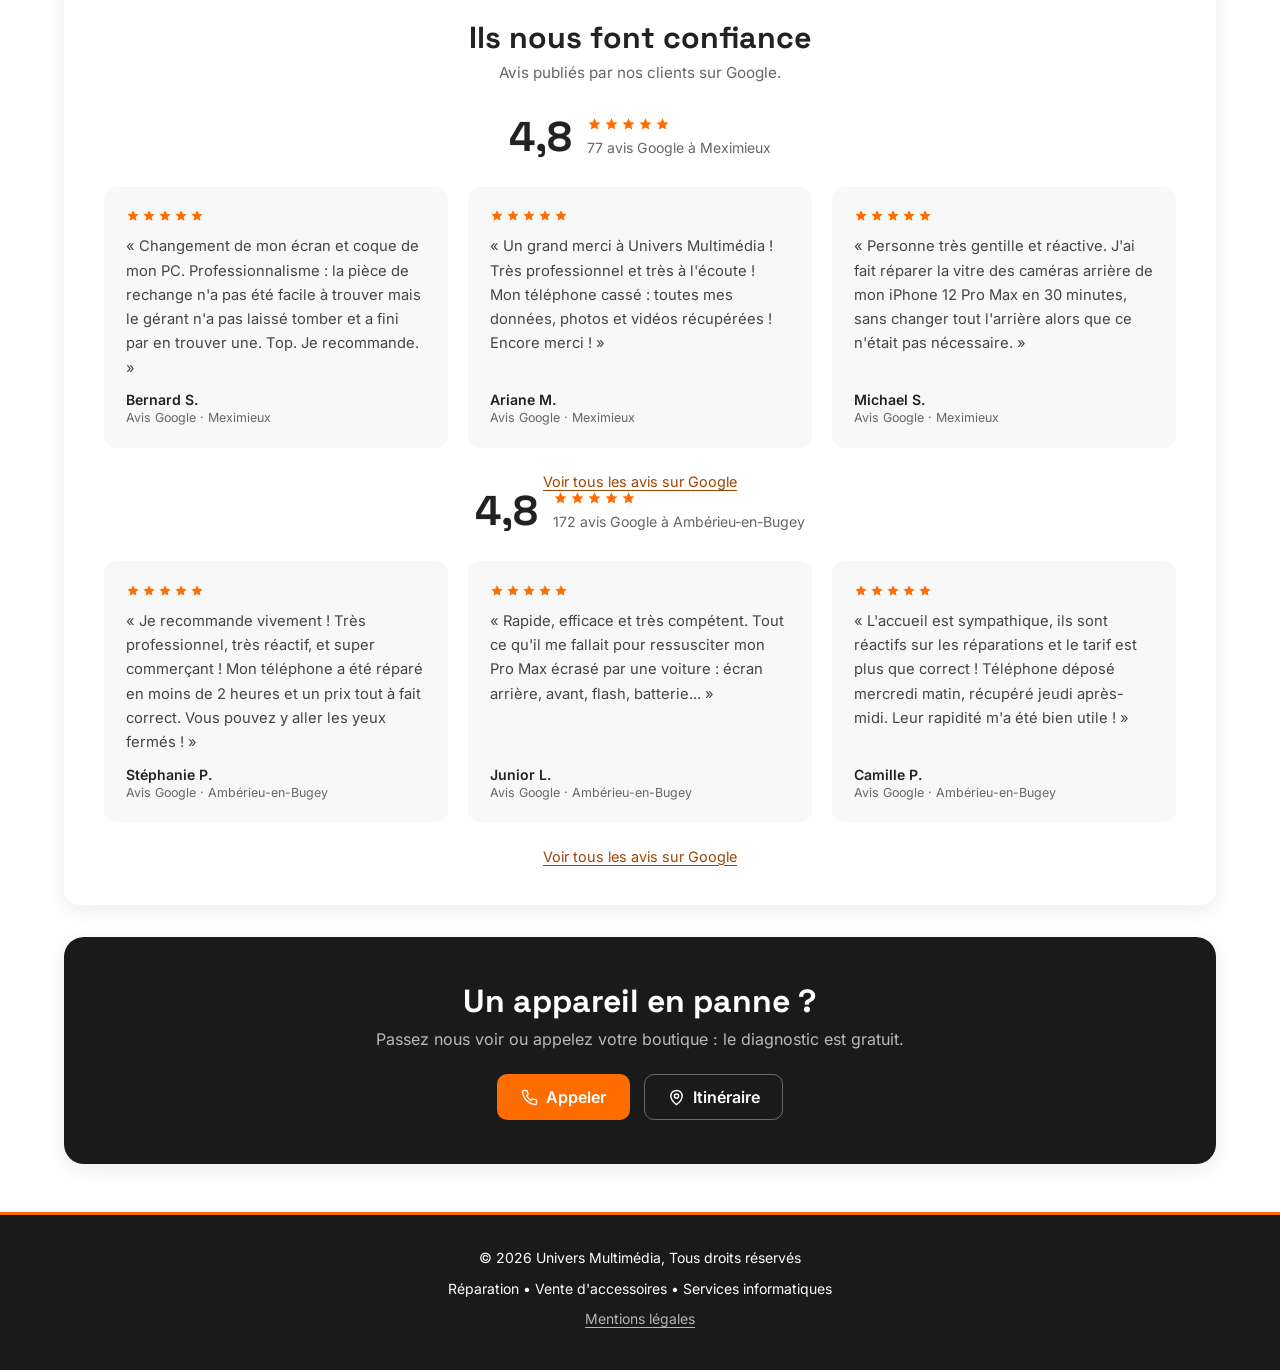
==== commit 6c964ad2: "Suppression de l'onglet Nos Partenaires (fin des points relais) Les partenariats Vinted Go et Colis " ====
--- a/index.html
+++ b/index.html
@@ -4,7 +4,7 @@
     <meta charset="UTF-8">
     <meta name="viewport" content="width=device-width, initial-scale=1.0">
     <script>document.documentElement.classList.add('js');</script>
-    <meta name="description" content="Univers Multimédia : réparation de smartphones, tablettes et ordinateurs, vente d'accessoires et services informatiques dans l'Ain. Boutiques à Meximieux et Ambérieu-en-Bugey. Point relais Vinted Go à Meximieux.">
+    <meta name="description" content="Univers Multimédia : réparation de smartphones, tablettes et ordinateurs, vente d'accessoires et services informatiques dans l'Ain. Boutiques à Meximieux et Ambérieu-en-Bugey.">
     <title>Univers Multimédia - Réparation & Accessoires Multimédia dans l'Ain</title>
     <link rel="canonical" href="https://universmultimedia.fr/">
     <link rel="preload" href="FONTS/space-grotesk-latin.woff2" as="font" type="font/woff2" crossorigin>
@@ -17,7 +17,7 @@
     <meta property="og:type" content="website">
     <meta property="og:site_name" content="Univers Multimédia">
     <meta property="og:title" content="Univers Multimédia, réparation et accessoires multimédia dans l'Ain">
-    <meta property="og:description" content="Réparation smartphones, tablettes et ordinateurs, accessoires et services informatiques à Meximieux et Ambérieu-en-Bugey. Point relais Vinted Go à Meximieux.">
+    <meta property="og:description" content="Réparation smartphones, tablettes et ordinateurs, accessoires et services informatiques à Meximieux et Ambérieu-en-Bugey.">
     <meta property="og:url" content="https://universmultimedia.fr/">
     <meta property="og:image" content="https://universmultimedia.fr/og-image.png">
     <meta property="og:image:width" content="1200">
@@ -87,7 +87,6 @@
             <nav id="mainNav" aria-label="Navigation principale">
                 <a href="#accueil" class="nav-link active" aria-current="page">Accueil</a>
                 <a href="#boutiques" class="nav-link">Nos Boutiques</a>
-                <a href="#partenaires" class="nav-link">Nos Partenaires</a>
                 <a href="#qui-sommes-nous" class="nav-link">Qui sommes-nous</a>
                 <a href="#contact" class="nav-link">Nous contacter</a>
             </nav>
@@ -318,93 +317,6 @@
             </div>
         </section>
 
-        <!-- PAGE NOS PARTENAIRES -->
-        <section id="page-partenaires" class="page-content">
-            <div class="hero">
-                <h1>Nos Partenaires</h1>
-                <p>Univers Multimédia est fier de collaborer avec des services de confiance pour vous offrir encore plus de commodité.</p>
-            </div>
-
-            <div class="partners-section reveal">
-                <article class="partner-card" data-available="meximieux">
-                    <div class="partner-logo-container">
-                        <img src="IMAGES/LOGO/PARTNERS/Vinted_logo.png"
-                             alt="Logo Vinted Go"
-                             class="partner-logo"
-                             loading="lazy">
-                    </div>
-                    <div class="partner-content">
-                        <span class="partner-availability">
-                            <svg viewBox="0 0 24 24" fill="none" stroke="currentColor" stroke-width="2" stroke-linecap="round" stroke-linejoin="round" aria-hidden="true"><path d="M20 10c0 6-8 12-8 12s-8-6-8-12a8 8 0 0 1 16 0Z"/><circle cx="12" cy="10" r="3"/></svg>
-                            Disponible à Meximieux
-                        </span>
-                        <h3>Point Relais Vinted Go</h3>
-                        <p class="partner-description">
-                            Notre boutique de Meximieux est un point relais officiel <strong>Vinted Go</strong>.
-                            Déposez et récupérez vos colis Vinted en toute simplicité pendant nos horaires d'ouverture.
-                            Le service est maintenu à ce jour ; toute évolution du partenariat sera annoncée sur cette page.
-                        </p>
-                        <div class="partner-features">
-                            <div class="feature-item">
-                                <span class="feature-icon" aria-hidden="true"><svg viewBox="0 0 24 24" fill="none" stroke="currentColor" stroke-width="2" stroke-linecap="round" stroke-linejoin="round"><path d="m7.5 4.27 9 5.15"/><path d="M21 8a2 2 0 0 0-1-1.73l-7-4a2 2 0 0 0-2 0l-7 4A2 2 0 0 0 3 8v8a2 2 0 0 0 1 1.73l7 4a2 2 0 0 0 2 0l7-4A2 2 0 0 0 21 16Z"/><path d="m3.3 7 8.7 5 8.7-5"/><path d="M12 22V12"/></svg></span>
-                                <span>Dépôt de colis</span>
-                            </div>
-                            <div class="feature-item">
-                                <span class="feature-icon" aria-hidden="true"><svg viewBox="0 0 24 24" fill="none" stroke="currentColor" stroke-width="2" stroke-linecap="round" stroke-linejoin="round"><path d="m16 16 2 2 4-4"/><path d="M21 10V8a2 2 0 0 0-1-1.73l-7-4a2 2 0 0 0-2 0l-7 4A2 2 0 0 0 3 8v8a2 2 0 0 0 1 1.73l7 4a2 2 0 0 0 2 0l2-1.14"/><path d="m7.5 4.27 9 5.15"/><path d="M3.29 7 12 12l8.71-5"/><path d="M12 22V12"/></svg></span>
-                                <span>Retrait de colis</span>
-                            </div>
-                            <div class="feature-item">
-                                <span class="feature-icon" aria-hidden="true"><svg viewBox="0 0 24 24" fill="none" stroke="currentColor" stroke-width="2" stroke-linecap="round" stroke-linejoin="round"><circle cx="12" cy="12" r="10"/><polyline points="12 6 12 12 16 14"/></svg></span>
-                                <span>Horaires étendus</span>
-                            </div>
-                        </div>
-                    </div>
-                </article>
-
-                <article class="partner-card discontinued" data-available="meximieux">
-                    <div class="partner-logo-container">
-                        <img src="IMAGES/LOGO/PARTNERS/mceclip0.png"
-                             alt="Logo Colis Privé"
-                             class="partner-logo"
-                             loading="lazy">
-                    </div>
-                    <div class="partner-content">
-                        <span class="partner-availability ended">
-                            <svg viewBox="0 0 24 24" fill="none" stroke="currentColor" stroke-width="2" stroke-linecap="round" stroke-linejoin="round" aria-hidden="true"><circle cx="12" cy="12" r="10"/><path d="m4.9 4.9 14.2 14.2"/></svg>
-                            Partenariat terminé
-                        </span>
-                        <h3>Point Relais Colis Privé</h3>
-                        <p class="partner-description">
-                            Notre partenariat avec <strong>Colis Privé</strong> a pris fin : le dépôt et le retrait
-                            de colis Colis Privé ne sont plus assurés dans nos boutiques.
-                            Nous vous remercions de votre compréhension et restons à votre disposition
-                            avec notre point relais Vinted Go à Meximieux.
-                        </p>
-                    </div>
-                </article>
-            </div>
-
-            <div class="partners-empty" id="partnersEmpty" hidden>
-                <svg viewBox="0 0 24 24" fill="none" stroke="currentColor" stroke-width="1.5" stroke-linecap="round" stroke-linejoin="round" aria-hidden="true"><path d="m7.5 4.27 9 5.15"/><path d="M21 8a2 2 0 0 0-1-1.73l-7-4a2 2 0 0 0-2 0l-7 4A2 2 0 0 0 3 8v8a2 2 0 0 0 1 1.73l7 4a2 2 0 0 0 2 0l7-4A2 2 0 0 0 21 16Z"/><path d="m3.3 7 8.7 5 8.7-5"/><path d="M12 22V12"/></svg>
-                <h3>Le point relais Vinted Go est à Meximieux</h3>
-                <p>La boutique d'Ambérieu-en-Bugey ne propose pas de point relais. Retrouvez le service Vinted Go au 45 Rue de Genève, à Meximieux.</p>
-                <button class="btn-primary" data-choose="meximieux">Voir la boutique de Meximieux</button>
-            </div>
-
-            <div class="info-banner reveal">
-                <div class="info-icon" aria-hidden="true">
-                    <svg viewBox="0 0 24 24" fill="none" stroke="currentColor" stroke-width="2" stroke-linecap="round" stroke-linejoin="round"><circle cx="12" cy="12" r="10"/><path d="M12 16v-4"/><path d="M12 8h.01"/></svg>
-                </div>
-                <div class="info-content">
-                    <h4>Informations pratiques</h4>
-                    <p>
-                        Notre boutique de <strong>Meximieux</strong> accepte les colis Vinted Go.
-                        Munissez-vous de votre code de retrait ou d'un QR code pour un traitement rapide de votre colis.
-                    </p>
-                </div>
-            </div>
-        </section>
-
         <!-- PAGE QUI SOMMES-NOUS -->
         <section id="page-qui-sommes-nous" class="page-content">
             <div class="hero">
@@ -612,7 +524,7 @@
                 <h3>Hébergement</h3>
                 <p>Le site est hébergé par Cloudflare, Inc., 101 Townsend Street, San Francisco, CA 94107, États-Unis (www.cloudflare.com).</p>
                 <h3>Propriété intellectuelle</h3>
-                <p>L'ensemble du contenu de ce site (textes, images, logos) est la propriété d'Univers Multimédia, sauf mention contraire. Les marques et logos Vinted Go et Colis Privé appartiennent à leurs détenteurs respectifs. Toute reproduction sans autorisation préalable est interdite.</p>
+                <p>L'ensemble du contenu de ce site (textes, images, logos) est la propriété d'Univers Multimédia, sauf mention contraire. Toute reproduction sans autorisation préalable est interdite.</p>
                 <h3>Données personnelles</h3>
                 <p>Ce site ne collecte aucune donnée personnelle et n'utilise aucun cookie de suivi ou de publicité. Votre préférence de boutique est enregistrée uniquement dans votre navigateur, pour la durée de votre visite, et n'est transmise à personne. Pour toute question, écrivez-nous à <a href="mailto:universmultimedia01@gmail.com">universmultimedia01@gmail.com</a>.</p>
             </article>
@@ -653,7 +565,7 @@
                     <span class="chooser-city">Meximieux</span>
                     <span class="chooser-line">45 Rue de Genève</span>
                     <span class="chooser-rating"><svg aria-hidden="true"><use href="#ico-star"/></svg>4,8 · 77 avis Google</span>
-                    <span class="chooser-tag">Point relais Vinted Go</span>
+                    <span class="chooser-tag">Ouvert le samedi matin</span>
                 </button>
                 <button type="button" class="chooser-option" data-choose="amberieu">
                     <img src="IMAGES/MAP/Boutiques/boutique-amberieu.webp" alt="Devanture de la boutique d'Ambérieu-en-Bugey" class="chooser-photo" width="408" height="306">
--- a/styles.css
+++ b/styles.css
@@ -535,151 +535,6 @@
     box-shadow: var(--shadow-md);
 }
 
-/* ===== PARTENAIRES PAGE ===== */
-.partners-section {
-    display: grid;
-    grid-template-columns: repeat(auto-fit, minmax(320px, 1fr));
-    gap: 2rem;
-    margin: 3rem 0;
-}
-
-.partner-card {
-    background: white;
-    border-radius: 15px;
-    box-shadow: var(--shadow-md);
-    overflow: hidden;
-    transition: var(--transition);
-    display: flex;
-    flex-direction: column;
-}
-
-.partner-card:hover {
-    transform: translateY(-8px);
-    box-shadow: 0 15px 40px rgba(255, 109, 0, 0.2);
-}
-
-.partner-logo-container {
-    background: linear-gradient(135deg, #f8f8f8 0%, #ffffff 100%);
-    padding: 2.5rem;
-    display: flex;
-    align-items: center;
-    justify-content: center;
-    min-height: 180px;
-    border-bottom: 3px solid var(--primary-color);
-}
-
-.partner-logo {
-    max-width: 200px;
-    max-height: 120px;
-    width: auto;
-    height: auto;
-    object-fit: contain;
-}
-
-.partner-content {
-    padding: 2rem;
-    flex: 1;
-    display: flex;
-    flex-direction: column;
-}
-
-.partner-content h3 {
-    font-size: 1.5rem;
-    color: var(--dark-text);
-    margin-bottom: 1rem;
-    font-weight: 700;
-}
-
-.partner-description {
-    color: var(--gray-text);
-    line-height: 1.7;
-    margin-bottom: 1.5rem;
-    flex: 1;
-}
-
-.partner-description strong {
-    color: var(--primary-color);
-    font-weight: 600;
-}
-
-.partner-features {
-    display: grid;
-    grid-template-columns: repeat(auto-fit, minmax(140px, 1fr));
-    gap: 1rem;
-    margin-top: auto;
-}
-
-.feature-item {
-    display: flex;
-    align-items: center;
-    gap: 0.5rem;
-    padding: 0.75rem;
-    background: var(--light-gray);
-    border-radius: 8px;
-    font-size: 0.875rem;
-    font-weight: 500;
-    color: var(--dark-text);
-    transition: var(--transition-fast);
-}
-
-.feature-item:hover {
-    background: rgba(255, 109, 0, 0.1);
-    transform: translateX(3px);
-}
-
-.feature-icon {
-    display: inline-flex;
-    flex-shrink: 0;
-}
-
-.feature-icon svg {
-    width: 18px;
-    height: 18px;
-    color: var(--primary-color);
-}
-
-.info-banner {
-    background: linear-gradient(135deg, #fff3e0 0%, #ffe0b2 100%);
-    border: 1px solid rgba(255, 109, 0, 0.35);
-    border-radius: 12px;
-    padding: 1.5rem 2rem;
-    margin-top: 2rem;
-    display: flex;
-    gap: 1.25rem;
-    align-items: flex-start;
-    box-shadow: var(--shadow-sm);
-}
-
-.info-icon {
-    display: flex;
-    flex-shrink: 0;
-    margin-top: 0.15rem;
-}
-
-.info-icon svg {
-    width: 26px;
-    height: 26px;
-    color: var(--primary-deep);
-}
-
-.info-content h4 {
-    font-size: 1.125rem;
-    color: var(--dark-text);
-    margin-bottom: 0.5rem;
-    font-weight: 700;
-}
-
-.info-content p {
-    color: var(--gray-text);
-    line-height: 1.6;
-    margin: 0;
-}
-
-.info-content strong {
-    color: var(--dark-text);
-    font-weight: 600;
-}
-
 /* ===== BOUTIQUES PAGE ===== (suite) */
 
 .map-container h2 {
@@ -967,39 +822,6 @@
     .services {
         grid-template-columns: 1fr;
         gap: 1.5rem;
-    }
-
-    .partners-section {
-        grid-template-columns: 1fr;
-        gap: 1.5rem;
-    }
-
-    .partner-logo-container {
-        padding: 2rem;
-        min-height: 140px;
-    }
-
-    .partner-logo {
-        max-width: 160px;
-        max-height: 100px;
-    }
-
-    .partner-content {
-        padding: 1.5rem;
-    }
-
-    .partner-features {
-        grid-template-columns: 1fr;
-    }
-
-    .info-banner {
-        flex-direction: column;
-        padding: 1.25rem 1.5rem;
-        gap: 1rem;
-    }
-
-    .info-icon {
-        font-size: 1.5rem;
     }
 
     .schedule-row {
@@ -1296,98 +1118,12 @@
     max-width: 700px;
 }
 
-body[data-shop="amberieu"] .partner-card[data-available="meximieux"] {
-    display: none;
-}
-
-body[data-shop="amberieu"] .info-banner {
-    display: none;
-}
-
 body[data-shop="meximieux"] .map-pin[data-shop="meximieux"] .pin-marker,
 body[data-shop="amberieu"] .map-pin[data-shop="amberieu"] .pin-marker {
     box-shadow: 0 0 0 6px rgba(255, 109, 0, 0.3), var(--shadow-sm);
 }
 
-/* ===== DISPONIBILITÉ PARTENAIRE ===== */
-.partner-availability {
-    display: inline-flex;
-    align-items: center;
-    gap: 0.35rem;
-    align-self: flex-start;
-    font-size: 0.75rem;
-    font-weight: 600;
-    color: var(--primary-deep);
-    background: rgba(255, 109, 0, 0.1);
-    padding: 0.3rem 0.65rem;
-    border-radius: 999px;
-    margin-bottom: 0.9rem;
-}
-
-.partner-availability svg {
-    width: 13px;
-    height: 13px;
-}
-
-.partner-availability.ended {
-    color: #6b6b6b;
-    background: #efefef;
-}
-
-/* Partenariat terminé : la carte reste informative mais s'efface visuellement */
-.partner-card.discontinued .partner-logo {
-    filter: grayscale(1);
-    opacity: 0.55;
-}
-
-.partner-card.discontinued .partner-logo-container {
-    border-bottom-color: #d9d9d9;
-}
-
-.partner-card.discontinued:hover {
-    transform: none;
-    box-shadow: var(--shadow-md);
-}
-
-.partner-card.discontinued h3 {
-    color: #555555;
-}
-
-.partner-card.discontinued .partner-description strong {
-    color: #555555;
-}
-
-/* ===== ÉTAT VIDE PARTENAIRES (AMBÉRIEU) ===== */
-.partners-empty {
-    background: white;
-    border-radius: 15px;
-    box-shadow: var(--shadow-md);
-    padding: 3rem 2rem;
-    text-align: center;
-    max-width: 640px;
-    margin: 3rem auto 0;
-}
-
-.partners-empty svg {
-    width: 54px;
-    height: 54px;
-    color: var(--primary-color);
-    margin-bottom: 1rem;
-}
-
-.partners-empty h3 {
-    font-size: 1.35rem;
-    color: var(--dark-text);
-    font-weight: 700;
-    margin-bottom: 0.75rem;
-}
-
-.partners-empty p {
-    color: var(--gray-text);
-    line-height: 1.6;
-    margin-bottom: 1.5rem;
-}
-
+/* ===== BOUTON PRINCIPAL ===== */
 .btn-primary {
     display: inline-block;
     background: var(--primary-color);
@@ -1470,10 +1206,6 @@
 
     .contact-container {
         padding: 0;
-    }
-
-    .schedule-table h2 {
-        padding: 1.25rem;
     }
 
     .map-container {
@@ -2013,9 +1745,7 @@
     .map-container,
     .content-card,
     .schedule-table,
-    .contact-info,
-    .partner-card,
-    .partners-empty {
+    .contact-info {
         box-shadow: none;
         border: 1px solid #dddddd;
     }
